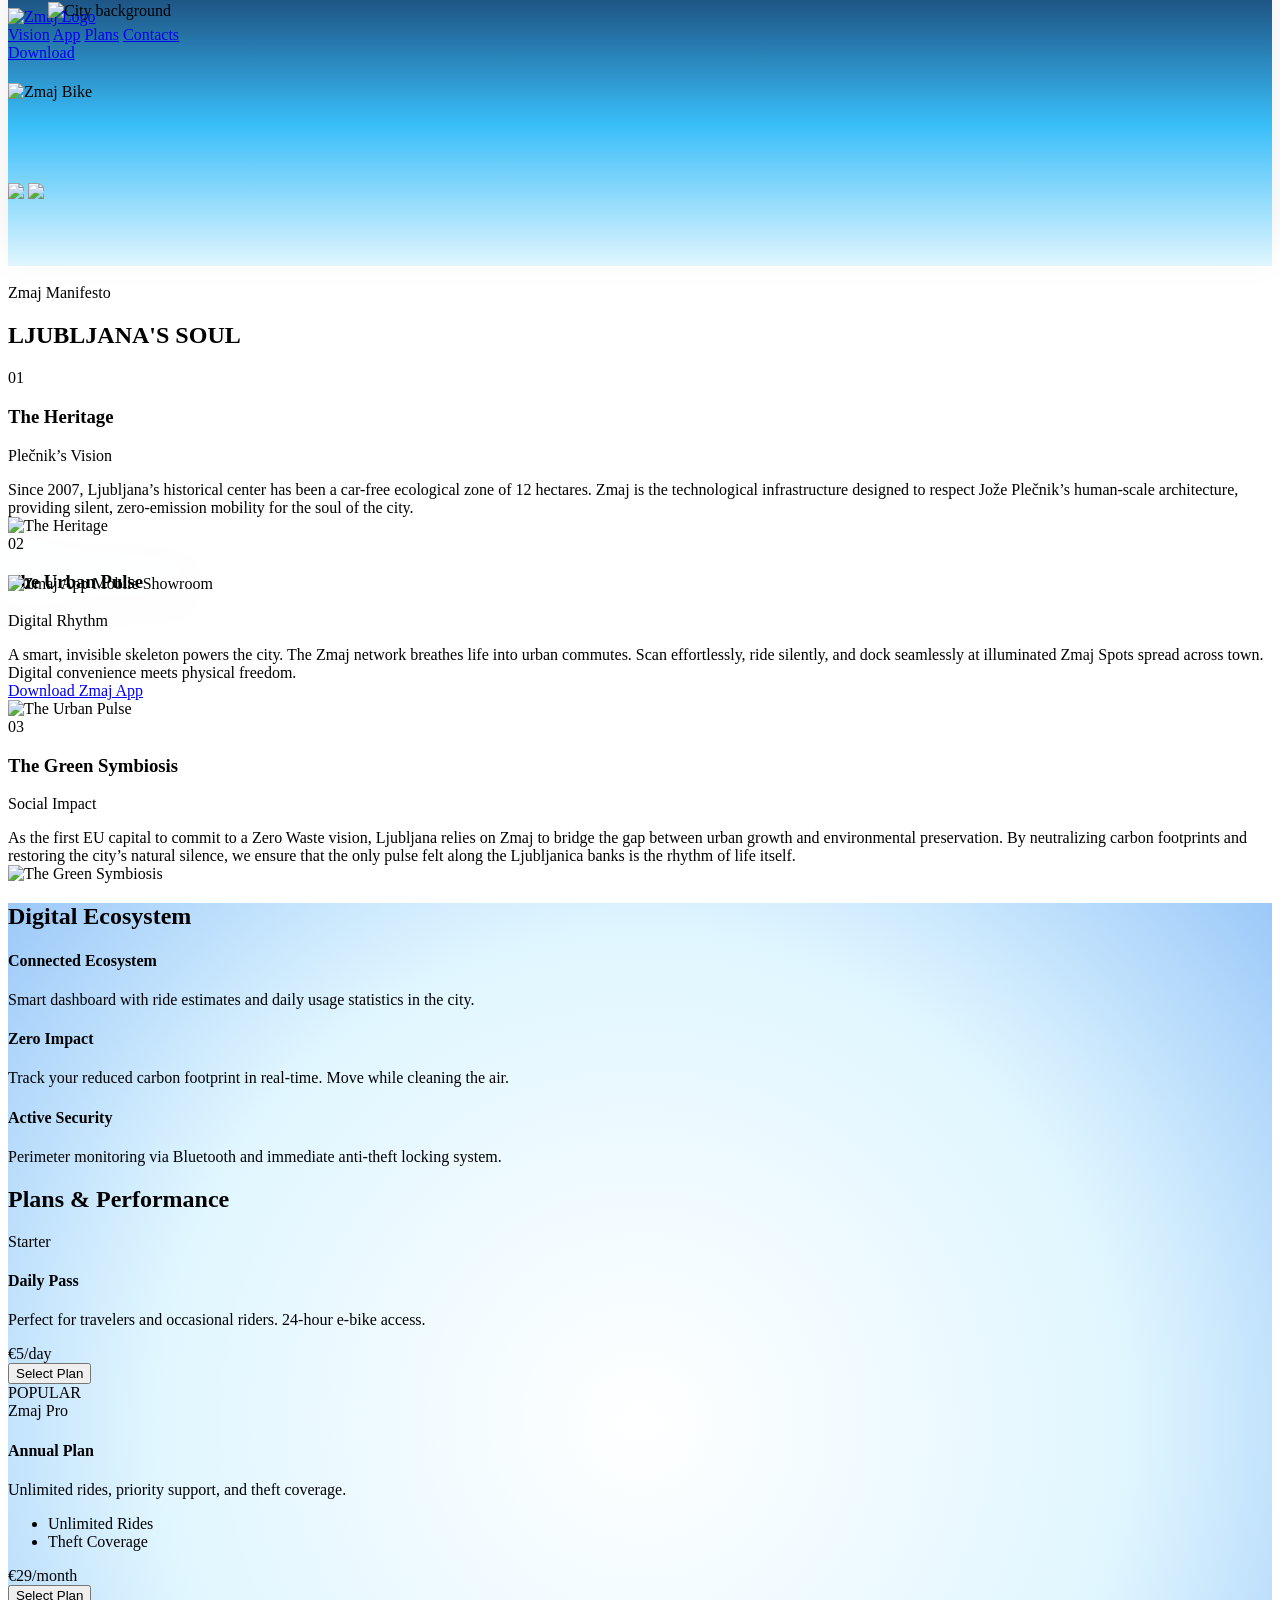
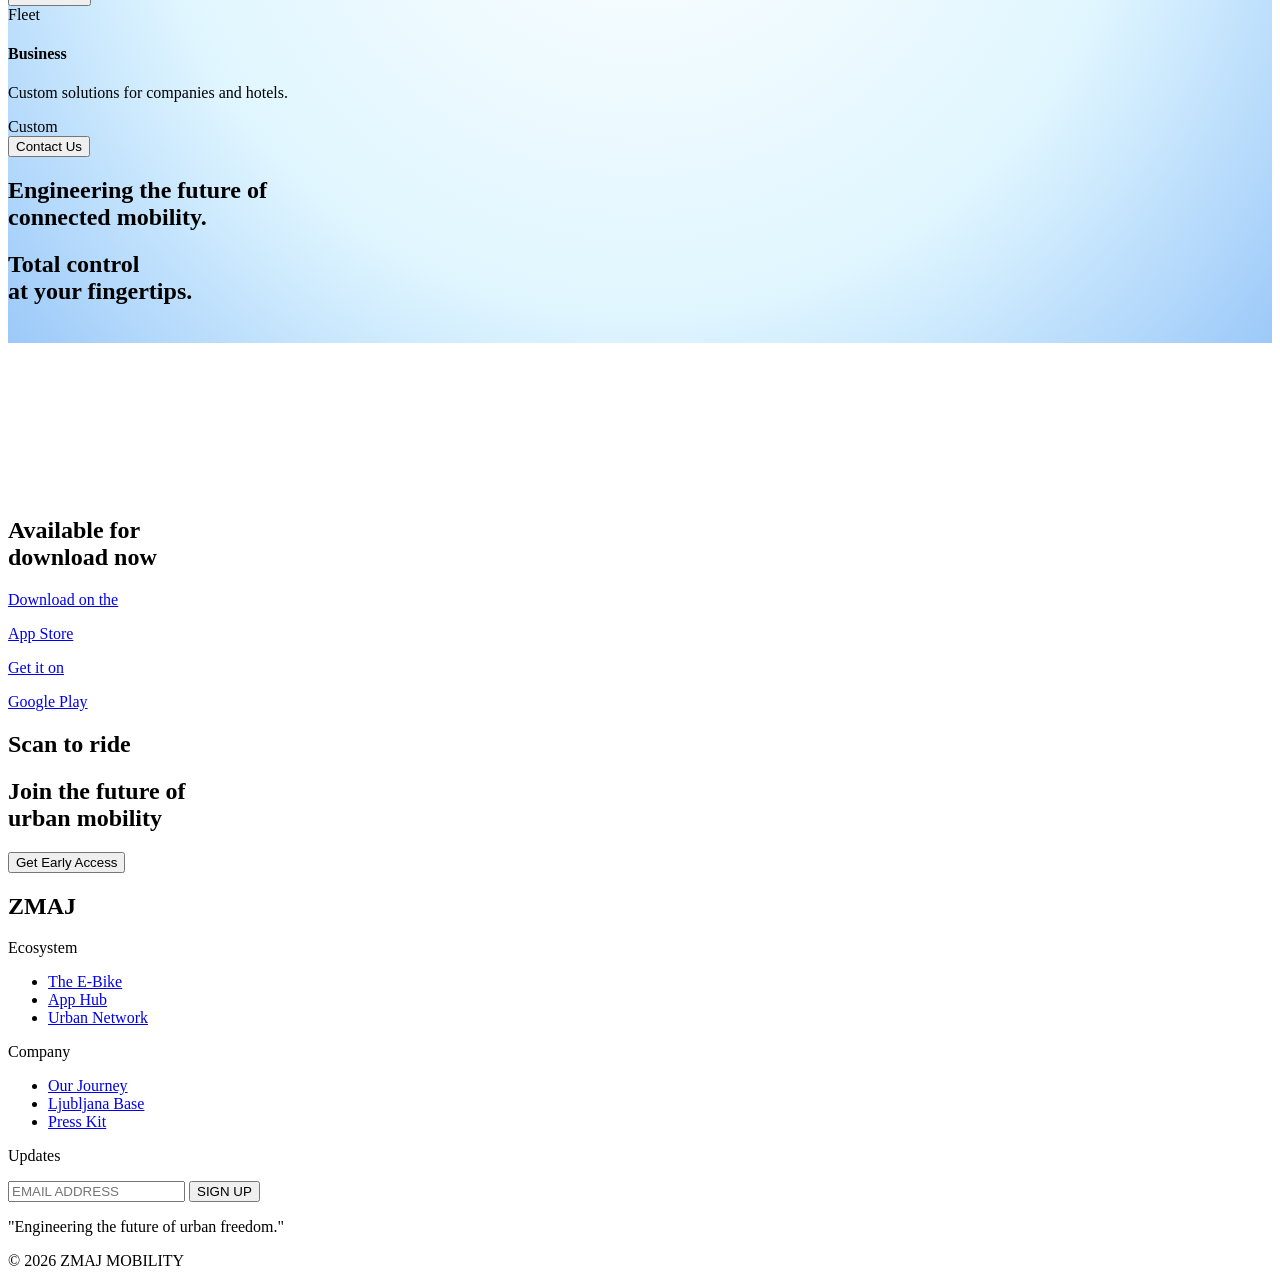
==== index.html @ 6c7d1e87 "feat: site fully optimized with web-ready video and webp assets" ====
<!DOCTYPE html>
<html lang="en">

<head>
    <meta charset="UTF-8">
    <meta name="viewport" content="width=device-width, initial-scale=1.0">
    <title>Zmaj | Engineering The Future of Mobility</title>
    <meta name="description"
        content="Zmaj is engineering the future of connected mobility in Ljubljana. Silent, zero-emission e-bikes designed for the human-scale city.">

    <!-- Open Graph / Social Media -->
    <meta property="og:title" content="Zmaj | Engineering The Future of Mobility">
    <meta property="og:description"
        content="Discover Zmaj's high-performance e-bike ecosystem. Smart mobility for sustainable cities.">
    <meta property="og:image" content="assets/img/logo-zmaj.webp">
    <meta property="og:type" content="website">

    <!-- Google Fonts Stack -->
    <link rel="preconnect" href="https://fonts.googleapis.com">
    <link rel="preconnect" href="https://fonts.gstatic.com" crossorigin>
    <link
        href="https://fonts.googleapis.com/css2?family=Inter:wght@300;400;500;600;700;800&family=Newsreader:ital,opsz,wght@0,6..72,200..800;1,6..72,200..800&family=Space+Mono:ital,wght@0,400;0,700;1,400;1,700&display=swap"
        rel="stylesheet">

    <!-- CSS Framework & Configuration -->
    <script src="https://cdn.tailwindcss.com"></script>
    <script src="js/tailwind-config.js"></script>

    <!-- Custom Styles -->
    <link rel="stylesheet" href="css/main.css">

</head>

<body class="bg-brand-offwhite">

    <!-- Navbar: Pill Glass -->
    <nav id="navbar"
        class="nav-beam fixed top-6 left-1/2 -translate-x-1/2 w-[95vw] lg:w-fit z-50 glass-panel rounded-full pl-6 pr-2 py-2 flex items-center justify-between transition-all duration-300">

        <a href="#home" class="flex items-center cursor-pointer mr-12 relative group nav-link-item" data-section="home"
            aria-label="Zmaj Homepage">
            <img src="assets/img/logo-zmaj.webp" alt="Zmaj Logo"
                class="h-8 w-auto object-contain scale-[1.9] group-hover:scale-[2.1] transition-transform duration-500 drop-shadow-sm origin-center">
        </a>

        <div class="hidden lg:flex items-center gap-10 mr-10" role="navigation" aria-label="Main Navigation">
            <a href="#vision"
                class="text-xs font-mono font-bold tracking-widest text-brand-charcoal transition-colors uppercase nav-link-item"
                data-section="vision" aria-label="Explore Zmaj's Vision">Vision</a>
            <a href="#app-trigger"
                class="text-xs font-mono font-bold tracking-widest text-brand-charcoal transition-colors uppercase nav-link-item"
                data-section="app-trigger" aria-label="Learn about the Zmaj App">App</a>
            <a href="#plans"
                class="text-xs font-mono font-bold tracking-widest text-brand-charcoal transition-colors uppercase nav-link-item"
                data-section="plans" aria-label="View our Plans and Performance">Plans</a>
            <a href="#contacts"
                class="text-xs font-mono font-bold tracking-widest text-brand-charcoal transition-colors uppercase nav-link-item"
                data-section="contacts" aria-label="Contact Zmaj Support">Contacts</a>
        </div>

        <a href="#download" aria-label="Download the Zmaj App"
            class="bg-[#365CD1] text-white text-[10px] font-mono uppercase rounded-full px-8 py-2.5 hover:bg-[#4B5EC2] transition-all group shadow-xl flex items-center gap-3 nav-link-item btn-beam relative overflow-hidden"
            data-section="download"
            onmousemove="this.style.setProperty('--mouse-x', (event.clientX - this.getBoundingClientRect().left) + 'px'); this.style.setProperty('--mouse-y', (event.clientY - this.getBoundingClientRect().top) + 'px');">
            <div class="conversion-flashlight-reveal"></div>
            <span class="relative z-10 flex items-center gap-2">
                Download
                <span class="iconify group-hover:translate-x-1 transition-transform"
                    data-icon="solar:cloud-download-bold-duotone"></span>
            </span>
        </a>
    </nav>

    <!-- START OF MAIN CONTENT -->
    <main id="main-content">

        <!-- SECTION 1: HERO - FULL SCREEN -->
        <header id="home" class="w-full relative z-30 mx-auto bg-brand-offwhite"
            style="border-radius: 40px 40px 0 0; margin-top: -80px; box-shadow: 0 -20px 50px rgba(0,0,0,0.08); scroll-margin-top: 100px;">

            <!-- Subtle Grid Background -->
            <div class="absolute inset-0 z-0 opacity-40 pointer-events-none"
                style="background-image: linear-gradient(to right, rgba(0,0,0,0.03) 1px, transparent 1px), linear-gradient(to bottom, rgba(0,0,0,0.03) 1px, transparent 1px);">
            </div>

            <div class="relative z-10 px-6 md:px-12 py-10 max-w-[1440px] mx-auto text-center"
                id="text-scroll-container">
                <!-- Narrative overlays initialized via logic -->
            </div>

            <section id="clouds-scroller-section" class="relative w-full h-[1200vh] overflow-visible mt-0"
                style="background: linear-gradient(180deg, #1A4674 0%, #38BDF8 50%, #E0F6FF 100%);">
                <!-- Container Sticky centraliza e fixa na tela em modo Edge-to-Edge (Full Screen Mapeado) -->
                <div class="sticky top-0 w-full h-screen overflow-hidden flex items-center justify-center">

                    <!-- Camadas de Nuvens TRASEIRAS (Menor velocidade parallax) -->
                    <img id="cloud-back-1" src="assets/templates/zipline/assets/background-clouds_31eb8f4f4c8f.webp"
                        class="absolute top-[5%] left-[-15vw] w-[60vw] min-w-[600px] opacity-80 z-10 pointer-events-none object-contain drop-shadow-lg">
                    <img id="cloud-back-2" src="assets/templates/zipline/assets/clouds-p1-back_7072917a354a.webp"
                        class="absolute top-[10%] right-[-15vw] w-[60vw] min-w-[600px] opacity-80 z-10 pointer-events-none object-contain drop-shadow-lg">

                    <!-- Fundo da Cidade (lj.png) que surge ao final como "chão" -->
                    <img id="city-ground" src="assets/img/lj-semfundo.webp" alt="City background"
                        class="absolute bottom-0 left-0 z-0 w-full h-auto origin-bottom pointer-events-none"
                        style="transform: translateY(100%);">

                    <!-- BEAT 1 TEXT (Atrás da Bike, Alinhado à Esquerda) -->
                    <div id="beat-1"
                        class="absolute left-0 z-[15] text-left px-8 md:px-16 w-full lg:w-1/2 flex flex-col justify-center items-start pointer-events-none"
                        style="transform: translateY(20vh); opacity: 0;">
                        <h3
                            class="text-5xl md:text-7xl lg:text-[5.5rem] font-sans font-bold tracking-tighter leading-none glass-title">
                            Engineering the future of <br /><span class="text-[#4B5EC2] mix-blend-color-burn">urban
                                mobility.</span>
                        </h3>
                    </div>

                    <!-- Objeto Central Fixado e sobrevoando -->
                    <div id="central-bike"
                        class="relative z-20 w-[45vw] lg:w-[25vw] max-w-[500px] flex justify-center origin-center opacity-1 scale-2 transition-none">
                        <img src="assets/img/bici-objeto.webp" alt="Zmaj Bike"
                            class="w-full h-auto drop-shadow-[0_45px_45px_rgba(0,0,0,0.5)]">
                    </div>

                    <!-- BEAT 2 TEXT (Na frente da Bike, Alinhado à Direita) -->
                    <div id="beat-2"
                        class="absolute right-0 z-[25] text-right px-8 md:px-16 w-full lg:w-1/2 flex flex-col justify-center items-end pointer-events-none"
                        style="transform: translateY(20vh); opacity: 0;">
                        <h3
                            class="text-5xl md:text-7xl lg:text-[5.5rem] font-sans font-bold tracking-tighter leading-[1.1] glass-title">
                            Designed in Ljubljana.<br /><span class="text-[#4B5EC2] mix-blend-color-burn">Built
                                for the
                                world.</span>
                        </h3>
                    </div>

                    <!-- Camadas de Nuvens FRONTAIS (Maior velocidade/scrub) -->
                    <img id="cloud-front-1" src="assets/templates/zipline/assets/foreground-clouds_30f0de30b804.webp"
                        class="absolute bottom-[-15%] left-[-20vw] w-[80vw] min-w-[800px] z-30 pointer-events-none object-contain drop-shadow-2xl">
                    <!-- Nuvem da direita Invertida via Tailwind (transform -scale-x-100) para abraçar simetricamente -->
                    <img id="cloud-front-2" src="assets/templates/zipline/assets/foreground-clouds_30f0de30b804.webp"
                        class="absolute bottom-[-10%] right-[-20vw] w-[80vw] min-w-[800px] z-30 pointer-events-none transform -scale-x-100 object-contain drop-shadow-2xl">

                    <!-- BEAT 3 TEXT (Sobre tudo, Centralizado no Pouso) -->
                    <div id="beat-3"
                        class="absolute z-[40] text-center px-4 w-full flex flex-col justify-center items-center pointer-events-none"
                        style="transform: translateY(20vh); opacity: 0;">
                        <h3
                            class="text-5xl md:text-7xl lg:text-[6rem] font-sans font-extrabold tracking-tighter max-w-5xl leading-tight glass-title">
                            Zero emissions.<br /><span
                                class="text-transparent bg-clip-text bg-gradient-to-r from-brand-aura to-white drop-shadow-lg">Pure
                                performance.</span>
                        </h3>
                    </div>
                </div>
            </section>
        </header>

        <!-- SEÇÃO 2: MANIFESTO STACK -->
        <section id="vision" class="stack-section relative z-30 pb-[80vh]">
            <div class="text-center mb-20 px-6 pt-10">
                <div class="text-xs uppercase tracking-widest mb-4 opacity-70 text-brand-aura font-mono">Zmaj Manifesto
                </div>
                <h2
                    class="text-5xl md:text-6xl lg:text-[5.5rem] font-sans font-extrabold tracking-tighter text-transparent bg-clip-text bg-gradient-to-r from-brand-aura to-white drop-shadow-lg">
                    LJUBLJANA'S
                    SOUL</h2>
            </div>

            <div class="stack-container">
                <!-- Card 1 -->
                <div class="card-item manifesto-card">
                    <div class="card-inner bg-brand-charcoal flashlight-card">
                        <div class="card-content bg-brand-charcoal">
                            <div>
                                <div
                                    class="text-6xl font-sans font-extrabold mb-2 text-brand-aura interactive-light-target interactive-light-number">
                                    01</div>
                                <h3 class="text-4xl font-sans font-bold text-white tracking-tight">The Heritage</h3>
                                <p
                                    class="text-sm mt-4 uppercase tracking-widest font-mono text-brand-zip interactive-light-target interactive-light-label">
                                    Plečnik’s Vision
                                </p>
                            </div>
                            <div class="text-[#DEDFE0] font-sans font-light text-lg xl:text-xl leading-relaxed">
                                Since 2007, Ljubljana’s historical center has been a car-free ecological zone of 12
                                hectares.
                                Zmaj is the technological infrastructure designed to respect Jože Plečnik’s human-scale
                                architecture, providing silent,
                                zero-emission mobility for the soul of the city.
                            </div>
                        </div>
                        <div class="card-img-wrap bg-brand-dark relative">
                            <img alt="The Heritage" class="card-img" src="assets/img/cesta-bike.webp" />
                            <div
                                class="absolute inset-0 bg-gradient-to-r from-brand-charcoal via-transparent to-transparent w-1/3">
                            </div>
                        </div>
                    </div>
                </div>

                <!-- Card 2 -->
                <div class="card-item manifesto-card">
                    <div class="card-inner bg-brand-charcoal flashlight-card">
                        <div class="card-content bg-brand-charcoal">
                            <div>
                                <div
                                    class="text-6xl font-sans font-extrabold mb-2 text-brand-aura interactive-light-target interactive-light-number">
                                    02</div>
                                <h3 class="text-4xl font-sans font-bold text-white tracking-tight">The Urban Pulse</h3>
                                <p
                                    class="text-sm mt-4 uppercase tracking-widest font-mono text-brand-zip interactive-light-target interactive-light-label">
                                    Digital Rhythm</p>
                            </div>
                            <div class="text-[#DEDFE0] font-sans font-light text-lg xl:text-xl leading-relaxed">
                                A smart, invisible skeleton powers the city. The Zmaj network breathes life into urban
                                commutes.
                                Scan effortlessly, ride silently, and dock seamlessly at illuminated Zmaj Spots spread
                                across town.
                                Digital convenience meets physical freedom.
                            </div>
                            <a href="#download"
                                class="w-fit btn-beam btn-beam-blue bg-white/5 backdrop-blur-md border border-white/10 text-white px-8 py-3 rounded-full font-mono text-sm transition-all hover:bg-white/10 hover:shadow-[0_0_20px_rgba(75,94,194,0.3)] flex items-center gap-2 group">
                                Download Zmaj App
                                <span class="iconify group-hover:translate-x-1 transition-transform"
                                    data-icon="solar:arrow-right-up-outline"></span>
                            </a>
                        </div>
                        <div class="card-img-wrap bg-brand-dark relative">
                            <img alt="The Urban Pulse" class="card-img" src="assets/img/app-bike.webp" />
                            <div
                                class="absolute inset-0 bg-gradient-to-r from-brand-charcoal via-transparent to-transparent w-1/3">
                            </div>
                        </div>
                    </div>
                </div>

                <!-- Card 3 -->
                <div class="card-item manifesto-card">
                    <div class="card-inner bg-brand-charcoal flashlight-card">
                        <div class="card-content bg-brand-charcoal">
                            <div>
                                <div
                                    class="text-6xl font-sans font-extrabold mb-2 text-brand-aura interactive-light-target interactive-light-number">
                                    03</div>
                                <h3 class="text-4xl font-sans font-bold text-white tracking-tight">The Green Symbiosis
                                </h3>
                                <p
                                    class="text-sm mt-4 uppercase tracking-widest font-mono text-brand-zip interactive-light-target interactive-light-label">
                                    Social
                                    Impact</p>
                            </div>
                            <div class="text-[#DEDFE0] font-sans font-light text-lg xl:text-xl leading-relaxed">
                                As the first EU capital to commit to a Zero Waste vision,
                                Ljubljana relies on Zmaj to bridge the gap between urban growth and environmental
                                preservation. By neutralizing carbon footprints and restoring the city’s natural
                                silence,
                                we ensure that the only pulse felt along the Ljubljanica banks is the rhythm of life
                                itself.
                            </div>
                        </div>
                        <div class="card-img-wrap bg-brand-dark relative">
                            <img alt="The Green Symbiosis" class="card-img" src="assets/img/motor-bike.webp" />
                            <div
                                class="absolute inset-0 bg-gradient-to-r from-brand-charcoal via-transparent to-transparent w-1/3">
                            </div>
                        </div>
                    </div>
                </div>
            </div>
        </section>

        <!-- SEÇÃO 3: APP HUB -->
        <section id="app-hub-section"
            class="relative w-full h-[1300vh] z-20 overflow-visible -mt-[120vh] pt-[12vh] opacity-0"
            style="background: radial-gradient(circle at center, #FFFFFF 0%, #E0F6FF 60%, #9cc9f9 100%);">

            <!-- Ponto de ancoragem preciso: Posicionado exatamente no início da entrada do primeiro texto narrativo -->
            <div id="app-trigger" class="absolute top-[70vh] left-0 w-full pointer-events-none"></div>
            <!-- Container Sticky -->
            <div class="sticky top-0 w-full h-screen overflow-hidden flex items-center justify-center">

                <!-- VANTAGENS (Esquerda -> Trilho) -->
                <div id="vantage-cards"
                    class="absolute left-0 w-max h-full flex flex-col justify-center px-6 md:pl-16 pr-[5vw] pointer-events-none z-10 opacity-0 -translate-x-[100vw]">

                    <!-- Título do Trilho Esquerdo (Vantagens) embutido no slider -->
                    <div id="vantage-title" class="w-full text-left z-10 opacity-0 pointer-events-none mb-10">
                        <h2
                            class="text-4xl md:text-6xl font-sans font-black tracking-tighter leading-[1.1] py-2 brand-gradient-title drop-shadow-sm">
                            Digital Ecosystem
                        </h2>
                    </div>

                    <div class="flex flex-row items-stretch gap-5 w-full">
                        <!-- Card 1 -->
                        <div
                            class="flashlight-hub-card btn-beam flex-shrink-0 w-[85vw] max-w-[310px] p-6 md:p-7 rounded-3xl shadow-[0_20px_60px_rgba(20,30,50,0.08)] pointer-events-auto flex flex-col border border-transparent hover:border-white/10 transition-all">
                            <div
                                class="w-10 h-10 rounded-full bg-brand-aura/10 text-brand-aura flex items-center justify-center mb-6">
                                <span class="iconify text-lg" data-icon="solar:widget-add-bold-duotone"></span>
                            </div>
                            <h4
                                class="font-sans font-black tracking-tighter leading-[1.1] py-1 text-2xl brand-gradient-title mb-4">
                                Connected Ecosystem</h4>
                            <p class="text-brand-muted font-sans text-sm leading-relaxed">Smart dashboard with ride
                                estimates and daily usage statistics in the city.</p>
                        </div>

                        <!-- Card 2 (Centered/Majorized to match Annual Plan) -->
                        <div
                            class="flashlight-hub-card btn-beam flex-shrink-0 w-[85vw] max-w-[330px] p-6 md:p-8 rounded-3xl shadow-[0_20px_60px_rgba(20,30,50,0.08)] pointer-events-auto flex flex-col border border-transparent hover:border-white/10 transition-all">
                            <div
                                class="w-10 h-10 rounded-full bg-brand-zip/10 text-brand-zip flex items-center justify-center mb-6">
                                <span class="iconify text-lg" data-icon="solar:leaf-bold-duotone"></span>
                            </div>
                            <h4
                                class="font-sans font-black tracking-tighter leading-[1.1] py-1 text-3xl brand-gradient-title mb-5">
                                Zero Impact</h4>
                            <p class="text-brand-muted font-sans text-sm leading-relaxed">Track your reduced carbon
                                footprint
                                in real-time. Move while cleaning the air.</p>
                        </div>

                        <!-- Card 3 -->
                        <div
                            class="flashlight-hub-card btn-beam flex-shrink-0 w-[85vw] max-w-[310px] p-6 md:p-7 rounded-3xl shadow-[0_20px_60px_rgba(20,30,50,0.08)] pointer-events-auto flex flex-col border border-transparent hover:border-white/10 transition-all">
                            <div
                                class="w-10 h-10 rounded-full bg-[#1c1b1b]/10 text-brand-charcoal flex items-center justify-center mb-6">
                                <span class="iconify text-lg" data-icon="solar:shield-check-bold-duotone"></span>
                            </div>
                            <h4
                                class="font-sans font-black tracking-tighter leading-[1.1] py-1 text-2xl brand-gradient-title mb-4">
                                Active Security</h4>
                            <p class="text-brand-muted font-sans text-sm leading-relaxed">Perimeter monitoring via
                                Bluetooth
                                and immediate anti-theft locking system.</p>
                        </div>
                    </div>
                </div>



                <!-- PRICING (Direita -> Trilho) -->
                <div id="plans-cards-rail"
                    class="absolute right-0 w-max h-full flex flex-col justify-center items-end px-6 md:pr-16 pl-[5vw] pointer-events-none z-10 opacity-0 translate-x-[100vw]">

                    <!-- Landing Anchor para os Planos (Posicionado para capturar o título Pricing & Performance) -->
                    <div id="plans" class="absolute top-[550vh] left-0 w-full pointer-events-none"></div>

                    <!-- Título do Trilho Direito (Planos) embutido no slider -->
                    <div id="pricing-title" class="w-full text-right z-10 opacity-0 pointer-events-none mb-10 pr-4">
                        <h2
                            class="text-4xl md:text-6xl font-sans font-black tracking-tighter leading-[1.1] py-2 brand-gradient-title drop-shadow-sm">
                            Plans & Performance
                        </h2>
                    </div>

                    <div class="flex flex-row items-stretch justify-end gap-5 w-full">
                        <!-- Card 1: Daily Pass -->
                        <div
                            class="flashlight-hub-card btn-beam flex-shrink-0 w-[85vw] max-w-[310px] p-6 md:p-7 rounded-3xl shadow-[0_20px_60px_rgba(20,30,50,0.08)] pointer-events-auto relative flex flex-col border border-transparent hover:border-white/10 transition-all">
                            <span
                                class="font-mono text-[10px] text-brand-muted font-bold uppercase tracking-widest mb-4 block">Starter</span>
                            <h4
                                class="font-sans font-black tracking-tighter leading-[1.1] py-1 text-2xl brand-gradient-title mb-4">
                                Daily Pass</h4>
                            <p class="text-brand-muted font-sans text-sm mb-6">Perfect for travelers and occasional
                                riders.
                                24-hour e-bike access.</p>

                            <div class="mt-auto">
                                <div class="font-mono font-bold text-brand-charcoal text-3xl mb-6">€5<span
                                        class="text-xs font-sans text-brand-muted font-normal">/day</span></div>
                                <button
                                    class="w-fit self-start bg-gradient-to-r from-[#4B5EC2]/20 to-[#38BDF8]/20 backdrop-blur-md text-[#4B5EC2] px-5 py-2 rounded-full group transition-all hover:scale-105 hover:from-[#4B5EC2] hover:to-[#38BDF8] hover:text-white border border-[#4B5EC2]/30 font-sans font-bold text-[9px] tracking-widest uppercase">
                                    <span class="relative z-10">Select Plan</span>
                                </button>
                            </div>
                        </div>

                        <!-- Card 2: Annual Subscription (Zmaj Pro) -->
                        <div id="card-zmaj-pro"
                            class="flashlight-hub-card btn-beam flex-shrink-0 w-[85vw] max-w-[330px] p-6 md:p-8 rounded-3xl shadow-[0_20px_60px_rgba(20,30,50,0.08)] pointer-events-auto relative flex flex-col border border-transparent hover:border-white/10 transition-all">
                            <div
                                class="absolute top-4 right-4 px-2 py-0.5 bg-[#4B5EC2]/10 text-[#4B5EC2] text-[9px] font-mono uppercase font-bold rounded-full">
                                POPULAR</div>
                            <span
                                class="font-mono text-[10px] text-brand-muted font-bold uppercase tracking-widest mb-4 block">Zmaj
                                Pro</span>
                            <h4
                                class="font-sans font-black tracking-tighter leading-[1.1] py-1 text-3xl brand-gradient-title mb-4">
                                Annual Plan</h4>
                            <p class="text-brand-muted font-sans text-sm mb-5">Unlimited rides, priority support, and
                                theft
                                coverage.</p>

                            <ul class="mb-6 space-y-2">
                                <li class="flex items-center gap-2 text-brand-muted text-[11px] font-sans">
                                    <span class="iconify text-[#4B5EC2]" data-icon="solar:check-circle-bold"></span>
                                    Unlimited Rides
                                </li>
                                <li class="flex items-center gap-2 text-brand-muted text-[11px] font-sans">
                                    <span class="iconify text-[#4B5EC2]" data-icon="solar:check-circle-bold"></span>
                                    Theft Coverage
                                </li>
                            </ul>

                            <div class="mt-auto">
                                <div class="font-mono font-bold text-brand-charcoal text-4xl mb-6">€29<span
                                        class="text-xs font-sans text-brand-muted font-normal">/month</span></div>
                                <button
                                    class="w-fit self-start bg-gradient-to-r from-[#4B5EC2]/20 to-[#38BDF8]/20 backdrop-blur-md text-[#4B5EC2] px-5 py-2.5 rounded-full group transition-all hover:scale-105 hover:from-[#4B5EC2] hover:to-[#38BDF8] hover:text-white border border-[#4B5EC2]/30 font-sans font-bold text-[9px] tracking-widest uppercase">
                                    <span class="relative z-10">Select Plan</span>
                                </button>
                            </div>
                        </div>

                        <!-- Card 3: Business Fleet -->
                        <div
                            class="flashlight-hub-card btn-beam flex-shrink-0 w-[85vw] max-w-[310px] p-6 md:p-7 rounded-3xl shadow-[0_20px_60px_rgba(20,30,50,0.08)] pointer-events-auto relative flex flex-col border border-transparent hover:border-white/10 transition-all">
                            <span
                                class="font-mono text-[10px] text-brand-muted font-bold uppercase tracking-widest mb-4 block">Fleet</span>
                            <h4
                                class="font-sans font-black tracking-tighter leading-[1.1] py-1 text-2xl brand-gradient-title mb-4">
                                Business</h4>
                            <p class="text-brand-muted font-sans text-sm mb-6">Custom solutions for companies and
                                hotels.
                            </p>

                            <div class="mt-auto">
                                <div class="font-mono font-bold text-brand-charcoal text-3xl mb-6">Custom</div>
                                <button
                                    class="w-fit self-start bg-gradient-to-r from-[#4B5EC2]/20 to-[#38BDF8]/20 backdrop-blur-md text-[#4B5EC2] px-5 py-2 rounded-full group transition-all hover:scale-105 hover:from-[#4B5EC2] hover:to-[#38BDF8] hover:text-white border border-[#4B5EC2]/30 font-sans font-bold text-[9px] tracking-widest uppercase">
                                    <span class="relative z-10">Contact Us</span>
                                </button>
                            </div>
                        </div>
                    </div>
                </div>



                <!-- Textos de Apresentação Fixos no Topo (Overlays Descida) -->
                <style>
                    @keyframes floatIntro {

                        0%,
                        100% {
                            transform: translateY(0);
                        }

                        50% {
                            transform: translateY(-15px);
                        }
                    }

                    .floating-text {
                        animation: floatIntro 4s ease-in-out infinite;
                    }
                </style>
                <div id="hub-text-overlay" class="absolute inset-0 pointer-events-none z-[60]">
                    <!-- Text 1 (Left Wing) -->
                    <div id="intro-text-1"
                        class="absolute left-8 lg:left-[10%] top-1/2 -translate-y-1/2 opacity-0 text-left">
                        <div class="floating-text">
                            <h2
                                class="text-5xl md:text-7xl lg:text-[5.5rem] font-sans font-black tracking-tighter drop-shadow-2xl max-w-2xl leading-none glass-title">
                                Engineering the future of <br /><span class='text-[#4B5EC2]'>connected mobility.</span>
                            </h2>
                        </div>
                    </div>
                    <!-- Text 2 (Right Wing) -->
                    <div id="intro-text-2"
                        class="absolute right-8 lg:right-[10%] top-1/2 -translate-y-1/2 opacity-0 text-right">
                        <div class="floating-text">
                            <h2
                                class="text-5xl md:text-7xl lg:text-[5.5rem] font-sans font-black tracking-tighter drop-shadow-2xl max-w-2xl leading-none glass-title">
                                Total control <br /><span class='text-[#4B5EC2]'>at your fingertips.</span>
                            </h2>
                        </div>
                    </div>
                </div>

                <!-- Celular Centralizado Mapeado -->
                <div id="hub-phone-container"
                    class="absolute inset-0 flex items-center justify-center pointer-events-none z-50 perspective-[2000px]">
                    <div id="hub-phone" class="relative w-[85vw] md:w-[65vw] max-w-[900px]"
                        style="transform: translateY(-150vh);">

                        <!-- Camada de Aura Magnética (Multi Drop-shadow mapeia automaticamente o alpha do PNG gerando o Glow Duo-tone traseiro) -->
                        <div id="magnet-glow"
                            style="filter: drop-shadow(0 -10px 30px rgba(56,189,248,0.08)) drop-shadow(0 10px 30px rgba(54,92,209,0.08));"
                            class="relative z-10 w-full transition-all duration-300">

                            <!-- Imagem Original Realista Restaurada (Sem filtros) -->
                            <img src="assets/img/map-city.webp" alt="Zmaj App Mobile Showroom"
                                class="w-full h-auto object-contain origin-center transform scale-100">
                        </div>
                    </div>
                </div>

            </div>
        </section>

        <!-- SEÇÃO 4: DOWNLOAD / CONVERSION (Cinematic Video + Interactive Carousel) -->
        <section id="download"
            class="relative w-full min-h-[110vh] overflow-hidden bg-black flex items-center justify-center z-30">
            <!-- 1. Máscara de Transição (The Gradient Feather) -->
            <div class="absolute top-0 left-0 w-full h-[20vh] z-20 pointer-events-none"
                style="background: linear-gradient(to bottom, #9cc9f9 0%, rgba(156, 201, 249, 0.8) 30%, transparent 100%);">
            </div>

            <!-- Cinematic Background Video -->
            <video id="download-video" autoplay loop muted playsinline poster=""
                class="absolute inset-0 w-full h-full object-cover z-0">
                <source src="assets/video/bike-city-web.mp4" type="video/mp4">
            </video>
            <!-- Overlay for readability -->
            <div id="video-overlay" class="absolute inset-0 bg-black/60 z-10"></div>

            <!-- Layout Container (Transparency focused) -->
            <div id="download-carousel-container"
                class="relative z-30 w-full max-w-6xl px-6 flex flex-col items-center justify-center text-center overflow-hidden">

                <div id="carousel-messages-wrapper"
                    class="w-full relative min-h-[450px] flex items-center justify-center">
                    <!-- Slide 1: App Stores -->
                    <div
                        class="carousel-slide-content absolute inset-0 flex flex-col items-center justify-center opacity-0 pointer-events-none z-10">
                        <h2
                            class="text-5xl md:text-8xl font-sans font-black tracking-tighter mb-32 leading-[1.1] py-4 brand-gradient-title drop-shadow-[0_4px_30px_rgba(0,0,0,0.5)]">
                            Available for <br />download now</h2>
                        <div
                            class="flex flex-col md:flex-row items-center gap-12 drop-shadow-[0_4px_30px_rgba(0,0,0,0.5)]">
                            <a href="#"
                                class="conversion-beam group transition-transform hover:scale-105 flex items-center gap-5 bg-white/10 text-white hover:bg-white hover:text-black px-8 py-4 rounded-3xl backdrop-blur-xl border border-white/10 shadow-2xl btn-beam"
                                onmousemove="this.style.setProperty('--mouse-x', (event.clientX - this.getBoundingClientRect().left) + 'px'); this.style.setProperty('--mouse-y', (event.clientY - this.getBoundingClientRect().top) + 'px');">
                                <div class="conversion-flashlight-reveal"></div>
                                <span class="iconify text-2xl relative z-10" data-icon="logos:apple-app-store"></span>
                                <div class="text-left font-sans relative z-10">
                                    <p class="text-[12px] uppercase tracking-widest opacity-70">Download on the</p>
                                    <p class="text-xl font-black">App Store</p>
                                </div>
                            </a>
                            <a href="#"
                                class="conversion-beam group transition-transform hover:scale-105 flex items-center gap-5 bg-white/10 text-white hover:bg-white hover:text-black px-8 py-4 rounded-3xl backdrop-blur-xl border border-white/10 shadow-2xl btn-beam"
                                onmousemove="this.style.setProperty('--mouse-x', (event.clientX - this.getBoundingClientRect().left) + 'px'); this.style.setProperty('--mouse-y', (event.clientY - this.getBoundingClientRect().top) + 'px');">
                                <div class="conversion-flashlight-reveal"></div>
                                <span class="iconify text-2xl relative z-10" data-icon="logos:google-play-icon"></span>
                                <div class="text-left font-sans relative z-10">
                                    <p class="text-[12px] uppercase tracking-widest opacity-70">Get it on</p>
                                    <p class="text-xl font-black">Google Play</p>
                                </div>
                            </a>
                        </div>
                    </div>

                    <!-- Slide 2: QR Code -->
                    <div
                        class="carousel-slide-content absolute inset-0 flex flex-col items-center justify-center opacity-0 pointer-events-none z-10">
                        <h2
                            class="text-5xl md:text-8xl font-sans font-black tracking-tighter mb-32 leading-none brand-gradient-title drop-shadow-[0_4px_30px_rgba(0,0,0,0.5)]">
                            Scan to ride</h2>
                        <div class="conversion-beam p-6 bg-white/10 text-white hover:bg-white hover:text-black backdrop-blur-xl rounded-3xl shadow-[0_20px_60px_rgba(0,0,0,0.5)] relative group transition-all btn-beam"
                            onmousemove="this.style.setProperty('--mouse-x', (event.clientX - this.getBoundingClientRect().left) + 'px'); this.style.setProperty('--mouse-y', (event.clientY - this.getBoundingClientRect().top) + 'px');">
                            <div class="conversion-flashlight-reveal"></div>
                            <!-- QR Code Aura -->
                            <div
                                class="absolute inset-0 bg-brand-aura/40 blur-3xl rounded-full scale-90 group-hover:scale-125 transition-transform">
                            </div>
                            <span class="iconify text-[70px] text-inherit relative z-10"
                                data-icon="solar:qr-code-bold-duotone"></span>
                        </div>
                    </div>

                    <!-- Slide 3: Early Access -->
                    <div
                        class="carousel-slide-content absolute inset-0 flex flex-col items-center justify-center opacity-0 pointer-events-none z-10">
                        <h2
                            class="text-5xl md:text-8xl font-sans font-black tracking-tighter mb-32 leading-none brand-gradient-title drop-shadow-[0_4px_30px_rgba(0,0,0,0.5)]">
                            Join the future of <br />urban mobility</h2>
                        <div class="drop-shadow-[0_4px_30px_rgba(0,0,0,0.5)]">
                            <button
                                class="conversion-beam bg-brand-aura/20 text-white hover:bg-brand-aura hover:text-white backdrop-blur-xl text-xl font-sans font-black rounded-full px-12 py-5 transition-all shadow-2xl group flex items-center gap-5 btn-beam"
                                onmousemove="this.style.setProperty('--mouse-x', (event.clientX - this.getBoundingClientRect().left) + 'px'); this.style.setProperty('--mouse-y', (event.clientY - this.getBoundingClientRect().top) + 'px');">
                                <div class="conversion-flashlight-reveal"></div>
                                <span class="relative z-10 flex items-center gap-5">
                                    Get Early Access
                                    <span class="iconify group-hover:translate-x-2 transition-transform"
                                        data-icon="solar:arrow-right-bold-duotone"></span>
                                </span>
                            </button>
                        </div>
                    </div>
                </div>

                <!-- Carousel Indicators -->
                <div class="flex gap-4 mt-10 drop-shadow-2xl relative z-30">
                    <div
                        class="carousel-dot w-10 h-1 rounded-full bg-white shadow-[0_0_15px_rgba(56,189,248,0.8)] transition-all duration-300 cursor-pointer hover:scale-x-110">
                    </div>
                    <div
                        class="carousel-dot w-6 h-1 rounded-full bg-white/20 transition-all duration-300 cursor-pointer hover:scale-x-110 opacity-60">
                    </div>
                    <div
                        class="carousel-dot w-6 h-1 rounded-full bg-white/20 transition-all duration-300 cursor-pointer hover:scale-x-110 opacity-60">
                    </div>
                </div>
            </div>
        </section>

        <!-- MODERN ELITE FOOTER -->
        <footer id="contacts" class="relative w-full pt-20 pb-10 overflow-hidden bg-black"
            style="scroll-margin-top: 100px;">
            <div class="footer-noise"></div>
            <div class="footer-glow"></div>

            <!-- ZMAJ Background Underlay -->
            <h2 id="footer-logo-massive" class="font-sans">ZMAJ</h2>

            <div class="relative z-10 max-w-7xl mx-auto px-6">
                <div class="grid grid-cols-1 lg:grid-cols-12 gap-12 mb-16 items-start">

                    <!-- Ecosystem Menu -->
                    <div class="lg:col-span-3">
                        <p
                            class="font-mono text-[9px] text-brand-aura uppercase tracking-[0.4em] mb-6 font-bold opacity-70">
                            Ecosystem</p>
                        <ul class="space-y-3">
                            <li><a href="#"
                                    class="text-white/50 font-sans text-sm hover:text-white transition-colors footer-link-glow">The
                                    E-Bike</a></li>
                            <li><a href="#"
                                    class="text-white/50 font-sans text-sm hover:text-white transition-colors footer-link-glow">App
                                    Hub</a></li>
                            <li><a href="#"
                                    class="text-white/50 font-sans text-sm hover:text-white transition-colors footer-link-glow">Urban
                                    Network</a></li>
                        </ul>
                    </div>

                    <!-- Company Menu -->
                    <div class="lg:col-span-3">
                        <p
                            class="font-mono text-[9px] text-brand-aura uppercase tracking-[0.4em] mb-6 font-bold opacity-70">
                            Company</p>
                        <ul class="space-y-3">
                            <li><a href="#"
                                    class="text-white/50 font-sans text-sm hover:text-white transition-colors footer-link-glow">Our
                                    Journey</a></li>
                            <li><a href="#"
                                    class="text-white/50 font-sans text-sm hover:text-white transition-colors footer-link-glow">Ljubljana
                                    Base</a></li>
                            <li><a href="#"
                                    class="text-white/50 font-sans text-sm hover:text-white transition-colors footer-link-glow">Press
                                    Kit</a></li>
                        </ul>
                    </div>

                    <!-- Newsletter / Minimalist -->
                    <div class="lg:col-span-6 bg-white/5 backdrop-blur-md border border-white/5 p-8 rounded-2xl">
                        <p
                            class="font-mono text-[9px] text-brand-aura uppercase tracking-[0.4em] mb-4 font-bold opacity-70">
                            Updates</p>
                        <div class="newsletter-flashlight-wrapper p-1 flex items-center mb-6">
                            <div class="newsletter-flashlight-reveal"></div>
                            <input type="email" placeholder="EMAIL ADDRESS"
                                aria-label="Enter your email for Zmaj updates"
                                class="flex-1 bg-transparent border-none px-4 py-3 text-white font-mono text-xs focus:outline-none placeholder:text-white/20 relative z-10" />
                            <button aria-label="Sign up for our newsletter"
                                class="bg-brand-aura text-black font-bold px-6 py-3 rounded-xl text-xs hover:bg-white transition-colors relative z-10">
                                SIGN UP
                            </button>
                        </div>
                        <p class="text-white/30 font-serif italic text-sm">
                            "Engineering the future of urban freedom."
                        </p>
                    </div>
                </div>

                <!-- Bottom Line -->
                <div class="pt-10 border-t border-white/5 flex flex-col md:flex-row justify-between items-center gap-6">
                    <div class="flex gap-6">
                        <a href="#" class="text-white/30 hover:text-brand-aura transition-all"
                            aria-label="Follow Zmaj on Instagram">
                            <span class="iconify text-lg" data-icon="solar:instagram-bold-duotone"></span>
                        </a>
                        <a href="#" class="text-white/30 hover:text-brand-aura transition-all"
                            aria-label="Send us an Email">
                            <span class="iconify text-lg" data-icon="solar:letter-bold-duotone"></span>
                        </a>
                        <a href="#" class="text-white/30 hover:text-brand-aura transition-all"
                            aria-label="Find our Location">
                            <span class="iconify text-lg" data-icon="solar:map-point-bold-duotone"></span>
                        </a>
                    </div>

                    <div class="text-white/10 font-mono text-[9px] tracking-[0.3em] uppercase">
                        © 2026 ZMAJ MOBILITY
                    </div>
                </div>
            </div>
        </footer>

    </main>

    <!-- CORE LIBRARIES -->
    <script src="https://code.iconify.design/3/3.1.0/iconify.min.js"></script>
    <script src="https://cdnjs.cloudflare.com/ajax/libs/gsap/3.12.2/gsap.min.js"></script>
    <script src="https://cdnjs.cloudflare.com/ajax/libs/gsap/3.12.2/ScrollTrigger.min.js"></script>
    <script src="https://cdnjs.cloudflare.com/ajax/libs/gsap/3.12.2/ScrollToPlugin.min.js"></script>
    <script src="https://unpkg.com/@studio-freight/lenis@1.0.34/dist/lenis.min.js"></script>

    <!-- GSAP LOGIC -->
    <!-- Custom Scripts -->
    <script src="js/main.js"></script>

</body>

</html>
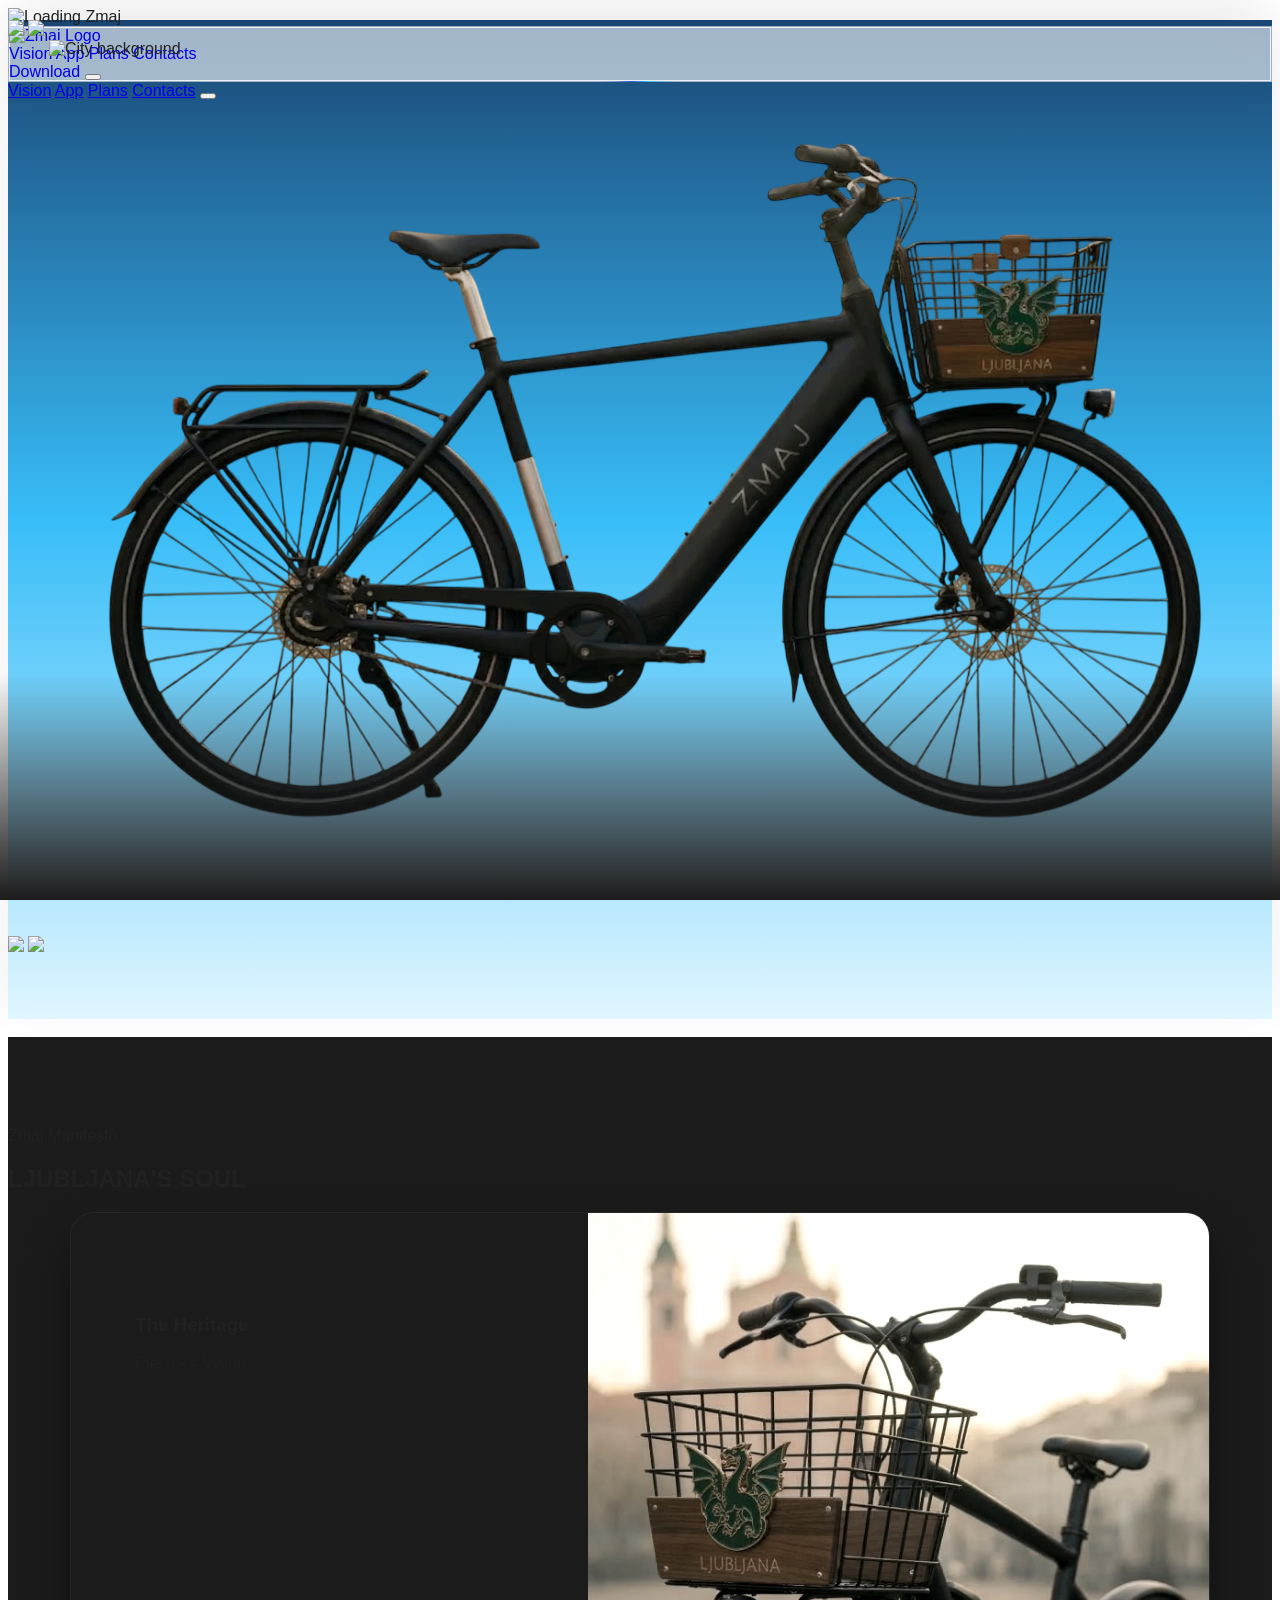
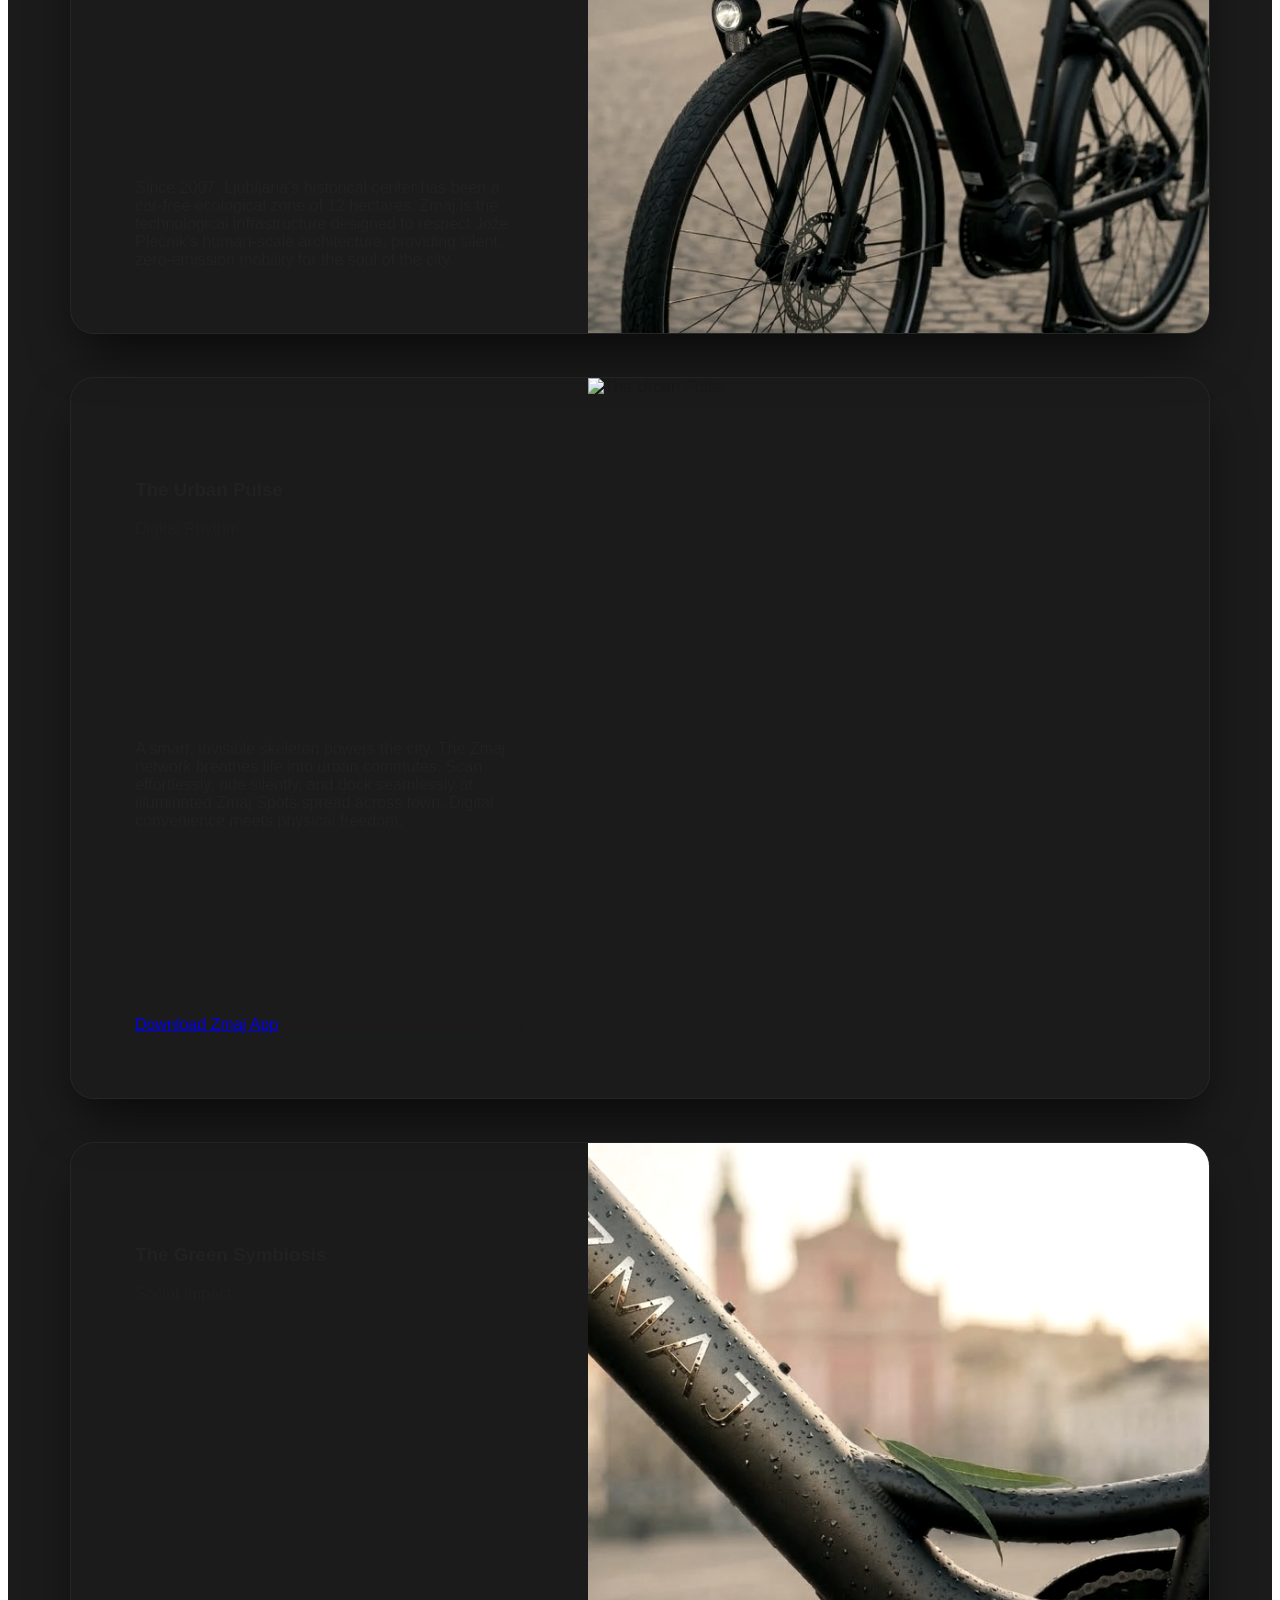
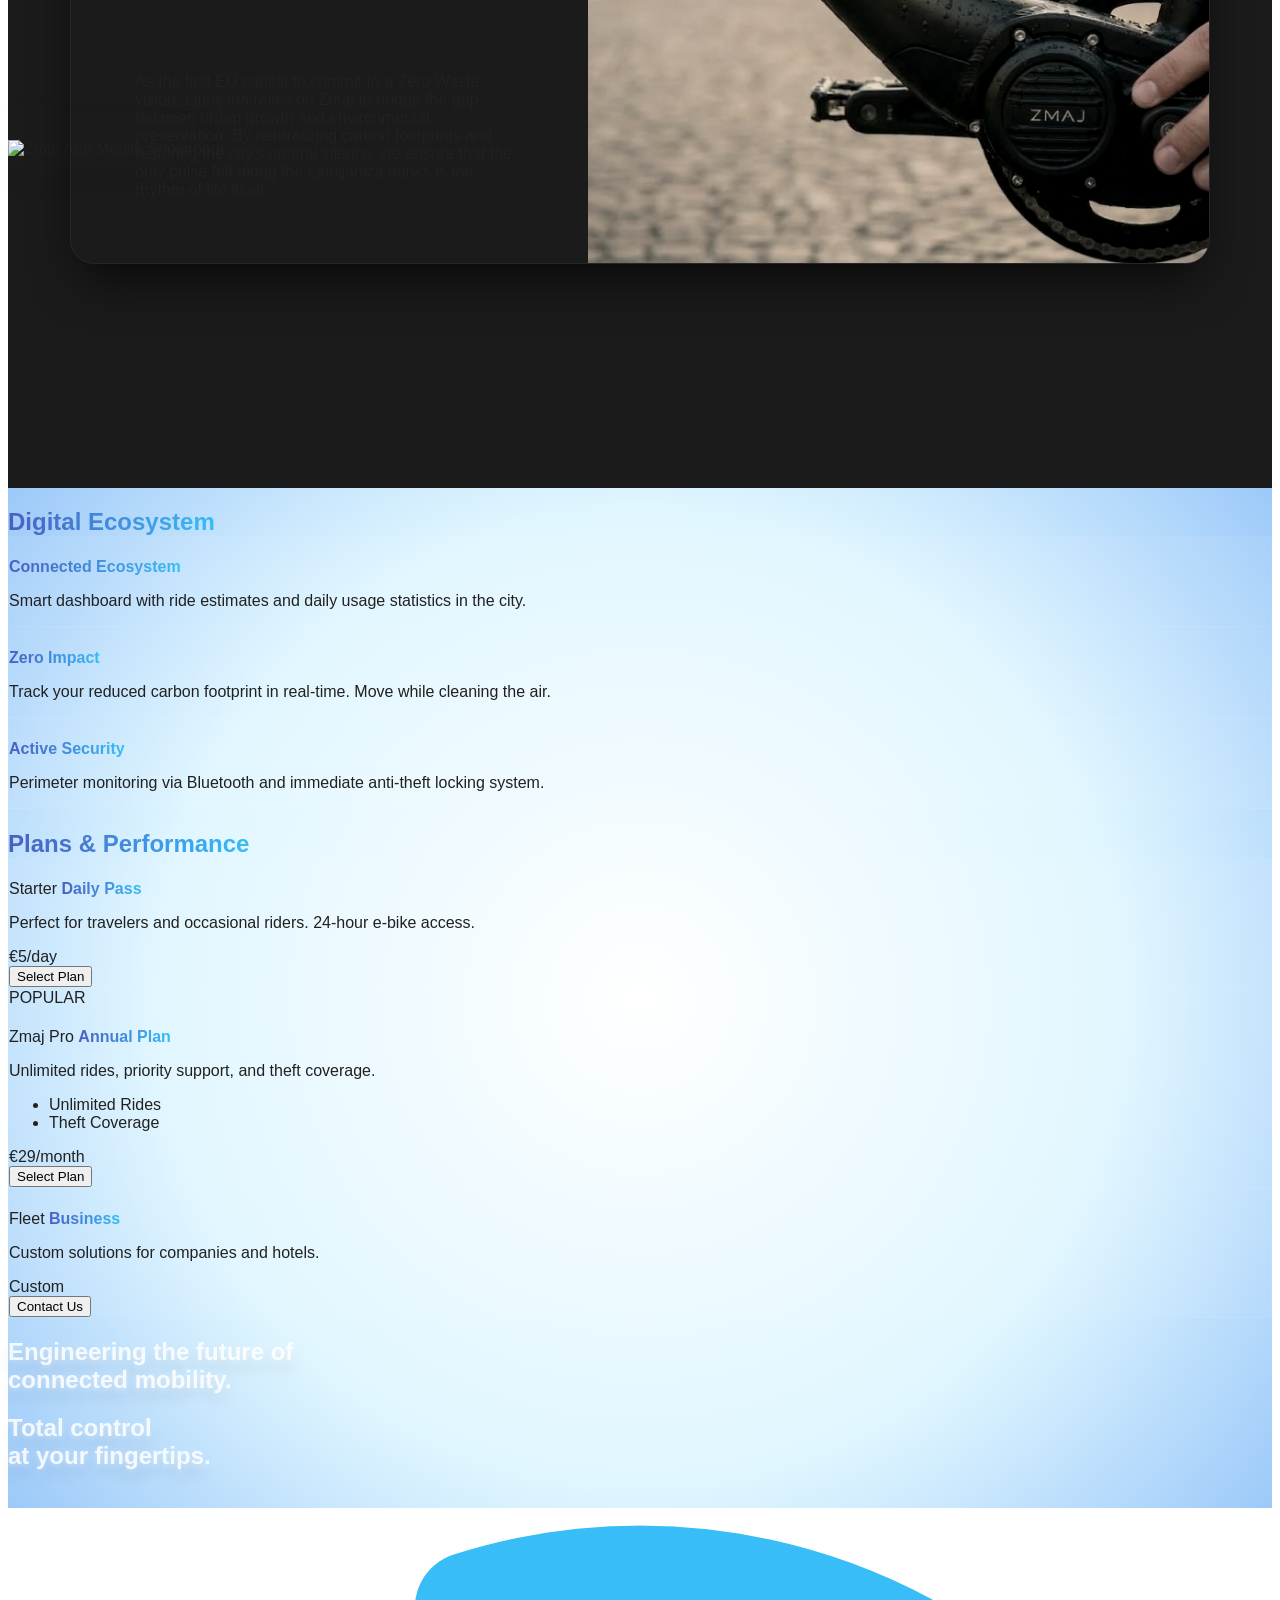
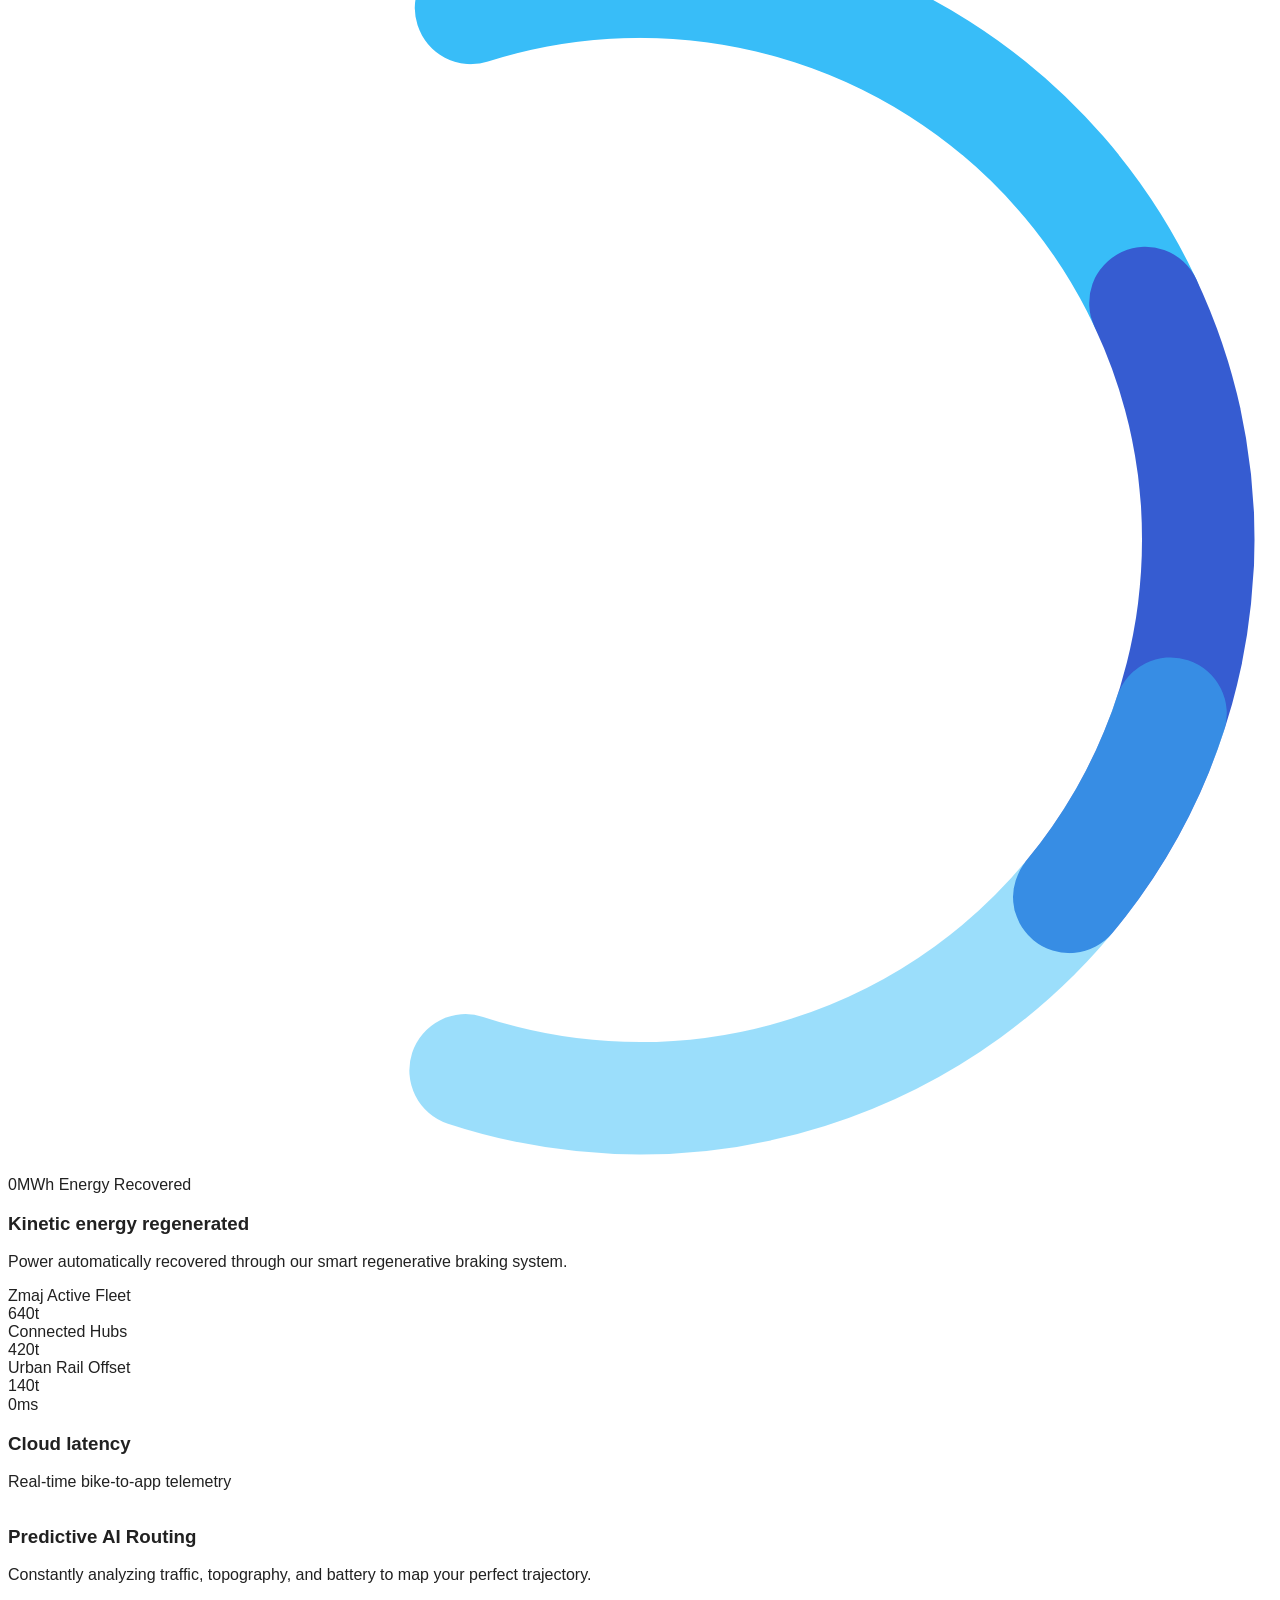
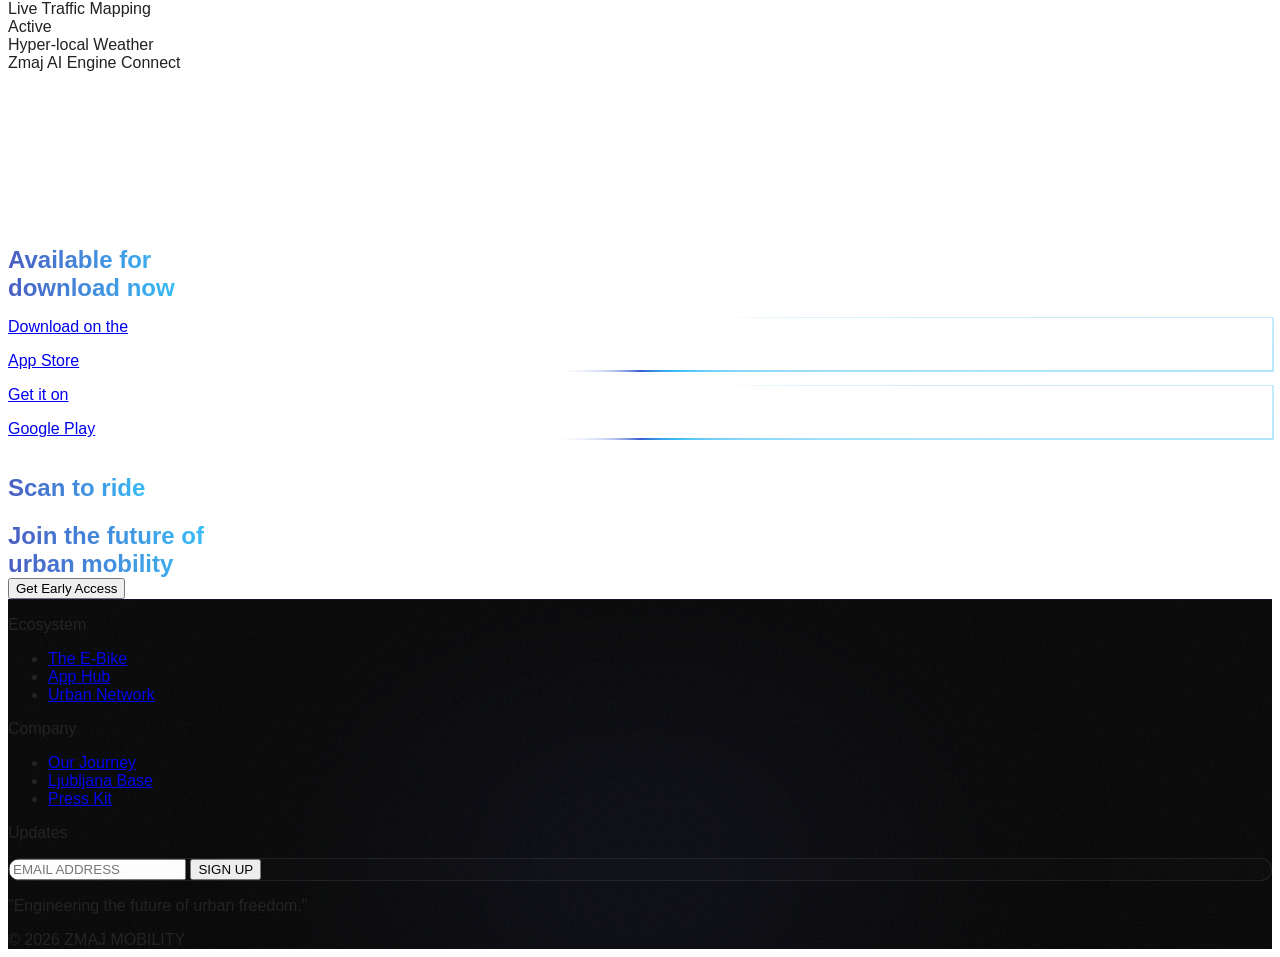
==== commit e172fad7: "Site com atualizações de resposividade melhoradas" ====
--- a/index.html
+++ b/index.html
@@ -33,17 +33,22 @@
 
 <body class="bg-brand-offwhite">
 
+    <div id="loader" class="fixed inset-0 z-[100] bg-brand-offwhite flex items-center justify-center transition-all">
+        <img src="assets/img/logo-zmaj.webp" alt="Loading Zmaj" class="w-24 md:w-32 h-auto opacity-50 animate-pulse">
+    </div>
+
     <!-- Navbar: Pill Glass -->
     <nav id="navbar"
-        class="nav-beam fixed top-6 left-1/2 -translate-x-1/2 w-[95vw] lg:w-fit z-50 glass-panel rounded-full pl-6 pr-2 py-2 flex items-center justify-between transition-all duration-300">
-
-        <a href="#home" class="flex items-center cursor-pointer mr-12 relative group nav-link-item" data-section="home"
-            aria-label="Zmaj Homepage">
+        class="nav-beam fixed top-6 left-1/2 -translate-x-1/2 w-fit z-50 glass-panel rounded-full pl-6 pr-3 py-2 flex items-center gap-6 md:gap-10 lg:gap-12 transition-all duration-300">
+
+        <a href="#home" class="flex items-center cursor-pointer flex-shrink-0 relative group nav-link-item"
+            data-section="home" aria-label="Zmaj Homepage">
             <img src="assets/img/logo-zmaj.webp" alt="Zmaj Logo"
                 class="h-8 w-auto object-contain scale-[1.9] group-hover:scale-[2.1] transition-transform duration-500 drop-shadow-sm origin-center">
         </a>
 
-        <div class="hidden lg:flex items-center gap-10 mr-10" role="navigation" aria-label="Main Navigation">
+        <!-- Desktop Links -->
+        <div class="hidden lg:flex items-center gap-6 xl:gap-10" role="navigation" aria-label="Main Navigation">
             <a href="#vision"
                 class="text-xs font-mono font-bold tracking-widest text-brand-charcoal transition-colors uppercase nav-link-item"
                 data-section="vision" aria-label="Explore Zmaj's Vision">Vision</a>
@@ -58,18 +63,47 @@
                 data-section="contacts" aria-label="Contact Zmaj Support">Contacts</a>
         </div>
 
-        <a href="#download" aria-label="Download the Zmaj App"
-            class="bg-[#365CD1] text-white text-[10px] font-mono uppercase rounded-full px-8 py-2.5 hover:bg-[#4B5EC2] transition-all group shadow-xl flex items-center gap-3 nav-link-item btn-beam relative overflow-hidden"
-            data-section="download"
-            onmousemove="this.style.setProperty('--mouse-x', (event.clientX - this.getBoundingClientRect().left) + 'px'); this.style.setProperty('--mouse-y', (event.clientY - this.getBoundingClientRect().top) + 'px');">
-            <div class="conversion-flashlight-reveal"></div>
-            <span class="relative z-10 flex items-center gap-2">
-                Download
-                <span class="iconify group-hover:translate-x-1 transition-transform"
-                    data-icon="solar:cloud-download-bold-duotone"></span>
-            </span>
-        </a>
+        <!-- Action Group (Download + Hamburger) -->
+        <div class="flex items-center gap-3">
+            <a href="#download" aria-label="Download the Zmaj App"
+                class="bg-[#365CD1] text-white text-[10px] font-mono uppercase rounded-full px-8 py-2.5 hover:bg-[#4B5EC2] transition-all group shadow-xl flex items-center gap-3 nav-link-item btn-beam relative overflow-hidden"
+                data-section="download"
+                onmousemove="this.style.setProperty('--mouse-x', (event.clientX - this.getBoundingClientRect().left) + 'px'); this.style.setProperty('--mouse-y', (event.clientY - this.getBoundingClientRect().top) + 'px');">
+                <div class="conversion-flashlight-reveal"></div>
+                <span class="relative z-10 flex items-center gap-2">
+                    Download
+                    <span class="iconify group-hover:translate-x-1 transition-transform"
+                        data-icon="solar:cloud-download-bold-duotone"></span>
+                </span>
+            </a>
+
+            <!-- Mobile Hamburger Button -->
+            <button id="mobile-menu-btn"
+                class="lg:hidden flex items-center justify-center p-2 text-brand-charcoal hover:bg-black/5 rounded-full transition-colors"
+                aria-label="Open Mobile Menu">
+                <span class="iconify text-2xl" data-icon="solar:hamburger-menu-linear"></span>
+            </button>
+        </div>
     </nav>
+
+    <!-- Mobile Menu Overlay -->
+    <div id="mobile-menu-overlay"
+        class="fixed inset-0 z-[45] bg-brand-offwhite/95 backdrop-blur-xl opacity-0 pointer-events-none invisible transition-all duration-300 flex flex-col items-center justify-center gap-8">
+        <a href="#vision"
+            class="mobile-nav-link text-3xl font-sans font-black text-brand-charcoal uppercase tracking-tighter hover:text-[#365CD1] transition-colors">Vision</a>
+        <a href="#app-trigger"
+            class="mobile-nav-link text-3xl font-sans font-black text-brand-charcoal uppercase tracking-tighter hover:text-[#365CD1] transition-colors">App</a>
+        <a href="#plans"
+            class="mobile-nav-link text-3xl font-sans font-black text-brand-charcoal uppercase tracking-tighter hover:text-[#365CD1] transition-colors">Plans</a>
+        <a href="#contacts"
+            class="mobile-nav-link text-3xl font-sans font-black text-brand-charcoal uppercase tracking-tighter hover:text-[#365CD1] transition-colors">Contacts</a>
+
+        <!-- Close Button (Optional but good for UX) -->
+        <button id="close-mobile-menu"
+            class="absolute top-10 right-10 p-4 rounded-full bg-black/5 hover:bg-black/10 transition-colors">
+            <span class="iconify text-3xl text-brand-charcoal" data-icon="solar:close-circle-linear"></span>
+        </button>
+    </div>
 
     <!-- START OF MAIN CONTENT -->
     <main id="main-content">
@@ -272,7 +306,7 @@
 
         <!-- SEÇÃO 3: APP HUB -->
         <section id="app-hub-section"
-            class="relative w-full h-[1300vh] z-20 overflow-visible -mt-[120vh] pt-[12vh] opacity-0"
+            class="relative w-full h-[800vh] lg:h-[1100vh] z-20 overflow-visible -mt-[120vh] pt-[12vh] opacity-0"
             style="background: radial-gradient(circle at center, #FFFFFF 0%, #E0F6FF 60%, #9cc9f9 100%);">
 
             <!-- Ponto de ancoragem preciso: Posicionado exatamente no início da entrada do primeiro texto narrativo -->
@@ -282,59 +316,64 @@
 
                 <!-- VANTAGENS (Esquerda -> Trilho) -->
                 <div id="vantage-cards"
-                    class="absolute left-0 w-max h-full flex flex-col justify-center px-6 md:pl-16 pr-[5vw] pointer-events-none z-10 opacity-0 -translate-x-[100vw]">
+                    class="absolute left-0 w-max h-full flex flex-col justify-center px-6 pt-28 pb-10 lg:pt-24 lg:pb-6 xl:pt-0 xl:pb-0 lg:pl-16 pr-[5vw] pointer-events-none z-10 opacity-0 -translate-x-[100vw]">
 
                     <!-- Título do Trilho Esquerdo (Vantagens) embutido no slider -->
-                    <div id="vantage-title" class="w-full text-left z-10 opacity-0 pointer-events-none mb-10">
+                    <div id="vantage-title"
+                        class="w-full text-left z-10 opacity-0 pointer-events-none mb-2 lg:mb-4 xl:mb-10">
                         <h2
-                            class="text-4xl md:text-6xl font-sans font-black tracking-tighter leading-[1.1] py-2 brand-gradient-title drop-shadow-sm">
+                            class="text-2xl lg:text-4xl xl:text-6xl font-sans font-black tracking-tighter leading-[1.1] py-2 brand-gradient-title drop-shadow-sm">
                             Digital Ecosystem
                         </h2>
                     </div>
 
-                    <div class="flex flex-row items-stretch gap-5 w-full">
+                    <div class="flex flex-col xl:flex-row items-center xl:items-stretch gap-6 lg:gap-3 xl:gap-5 w-full">
                         <!-- Card 1 -->
                         <div
-                            class="flashlight-hub-card btn-beam flex-shrink-0 w-[85vw] max-w-[310px] p-6 md:p-7 rounded-3xl shadow-[0_20px_60px_rgba(20,30,50,0.08)] pointer-events-auto flex flex-col border border-transparent hover:border-white/10 transition-all">
+                            class="flashlight-hub-card btn-beam flex-shrink-0 w-[85vw] sm:w-[70vw] md:w-[60vw] xl:w-[22vw] max-w-[320px] p-4 lg:p-5 xl:p-8 rounded-3xl shadow-[0_20px_60px_rgba(20,30,50,0.08)] pointer-events-auto flex flex-col border border-transparent hover:border-white/10 transition-all">
                             <div
-                                class="w-10 h-10 rounded-full bg-brand-aura/10 text-brand-aura flex items-center justify-center mb-6">
+                                class="w-8 h-8 lg:w-8 lg:h-8 rounded-full bg-brand-aura/10 text-brand-aura flex items-center justify-center mb-2 lg:mb-3 xl:w-10 xl:h-10 xl:mb-6">
                                 <span class="iconify text-lg" data-icon="solar:widget-add-bold-duotone"></span>
                             </div>
                             <h4
-                                class="font-sans font-black tracking-tighter leading-[1.1] py-1 text-2xl brand-gradient-title mb-4">
+                                class="font-sans font-black tracking-tighter leading-[1.1] py-1 text-lg lg:text-xl xl:text-3xl brand-gradient-title mb-1 lg:mb-2 xl:mb-4">
                                 Connected Ecosystem</h4>
-                            <p class="text-brand-muted font-sans text-sm leading-relaxed">Smart dashboard with ride
+                            <p
+                                class="text-brand-muted font-sans text-[11px] lg:text-[12px] xl:text-sm leading-tight mb-2 lg:mb-3 xl:mb-6">
+                                Smart dashboard
+                                with ride
                                 estimates and daily usage statistics in the city.</p>
                         </div>
-
                         <!-- Card 2 (Centered/Majorized to match Annual Plan) -->
                         <div
-                            class="flashlight-hub-card btn-beam flex-shrink-0 w-[85vw] max-w-[330px] p-6 md:p-8 rounded-3xl shadow-[0_20px_60px_rgba(20,30,50,0.08)] pointer-events-auto flex flex-col border border-transparent hover:border-white/10 transition-all">
+                            class="flashlight-hub-card btn-beam flex-shrink-0 w-[85vw] sm:w-[70vw] md:w-[60vw] xl:w-[22vw] max-w-[320px] p-4 lg:p-5 xl:p-8 rounded-3xl shadow-[0_20px_60px_rgba(20,30,50,0.08)] pointer-events-auto flex flex-col border border-transparent hover:border-white/10 transition-all">
                             <div
-                                class="w-10 h-10 rounded-full bg-brand-zip/10 text-brand-zip flex items-center justify-center mb-6">
+                                class="w-8 h-8 lg:w-8 lg:h-8 rounded-full bg-brand-zip/10 text-brand-zip flex items-center justify-center mb-2 lg:mb-3 xl:w-10 xl:h-10 xl:mb-6">
                                 <span class="iconify text-lg" data-icon="solar:leaf-bold-duotone"></span>
                             </div>
                             <h4
-                                class="font-sans font-black tracking-tighter leading-[1.1] py-1 text-3xl brand-gradient-title mb-5">
+                                class="font-sans font-black tracking-tighter leading-[1.1] py-1 text-lg lg:text-xl xl:text-3xl brand-gradient-title mb-1 lg:mb-2 xl:mb-4">
                                 Zero Impact</h4>
-                            <p class="text-brand-muted font-sans text-sm leading-relaxed">Track your reduced carbon
-                                footprint
-                                in real-time. Move while cleaning the air.</p>
-                        </div>
-
+                            <p
+                                class="text-brand-muted font-sans text-[11px] lg:text-[12px] xl:text-sm leading-tight mb-2 lg:mb-3 xl:mb-6">
+                                Track your reduced
+                                carbon
+                                footprint in real-time. Move while cleaning the air.</p>
+                        </div>
                         <!-- Card 3 -->
                         <div
-                            class="flashlight-hub-card btn-beam flex-shrink-0 w-[85vw] max-w-[310px] p-6 md:p-7 rounded-3xl shadow-[0_20px_60px_rgba(20,30,50,0.08)] pointer-events-auto flex flex-col border border-transparent hover:border-white/10 transition-all">
+                            class="flashlight-hub-card btn-beam flex-shrink-0 w-[85vw] sm:w-[70vw] md:w-[60vw] xl:w-[22vw] max-w-[320px] p-4 lg:p-5 xl:p-8 rounded-3xl shadow-[0_20px_60px_rgba(20,30,50,0.08)] pointer-events-auto flex flex-col border border-transparent hover:border-white/10 transition-all">
                             <div
-                                class="w-10 h-10 rounded-full bg-[#1c1b1b]/10 text-brand-charcoal flex items-center justify-center mb-6">
+                                class="w-8 h-8 lg:w-8 lg:h-8 rounded-full bg-[#1c1b1b]/10 text-brand-charcoal flex items-center justify-center mb-2 lg:mb-3 xl:w-10 xl:h-10 xl:mb-6">
                                 <span class="iconify text-lg" data-icon="solar:shield-check-bold-duotone"></span>
                             </div>
                             <h4
-                                class="font-sans font-black tracking-tighter leading-[1.1] py-1 text-2xl brand-gradient-title mb-4">
+                                class="font-sans font-black tracking-tighter leading-[1.1] py-1 text-lg lg:text-xl xl:text-3xl brand-gradient-title mb-1 lg:mb-2 xl:mb-4">
                                 Active Security</h4>
-                            <p class="text-brand-muted font-sans text-sm leading-relaxed">Perimeter monitoring via
-                                Bluetooth
-                                and immediate anti-theft locking system.</p>
+                            <p
+                                class="text-brand-muted font-sans text-[11px] lg:text-[12px] xl:text-sm leading-tight mb-2 lg:mb-3 xl:mb-6">
+                                Perimeter monitoring via
+                                Bluetooth and immediate anti-theft locking system.</p>
                         </div>
                     </div>
                 </div>
@@ -343,35 +382,40 @@
 
                 <!-- PRICING (Direita -> Trilho) -->
                 <div id="plans-cards-rail"
-                    class="absolute right-0 w-max h-full flex flex-col justify-center items-end px-6 md:pr-16 pl-[5vw] pointer-events-none z-10 opacity-0 translate-x-[100vw]">
+                    class="absolute right-0 w-max h-full flex flex-col justify-center items-end px-6 pt-28 pb-10 lg:pt-24 lg:pb-6 xl:pt-0 xl:pb-0 lg:pr-16 pl-[5vw] pointer-events-none z-10 opacity-0 translate-x-[100vw]">
 
                     <!-- Landing Anchor para os Planos (Posicionado para capturar o título Pricing & Performance) -->
                     <div id="plans" class="absolute top-[550vh] left-0 w-full pointer-events-none"></div>
 
                     <!-- Título do Trilho Direito (Planos) embutido no slider -->
-                    <div id="pricing-title" class="w-full text-right z-10 opacity-0 pointer-events-none mb-10 pr-4">
+                    <div id="pricing-title"
+                        class="w-full text-right z-10 opacity-0 pointer-events-none mb-2 lg:mb-4 xl:mb-10 pr-4">
                         <h2
-                            class="text-4xl md:text-6xl font-sans font-black tracking-tighter leading-[1.1] py-2 brand-gradient-title drop-shadow-sm">
+                            class="text-2xl lg:text-4xl xl:text-6xl font-sans font-black tracking-tighter leading-[1.1] py-2 brand-gradient-title drop-shadow-sm">
                             Plans & Performance
                         </h2>
                     </div>
 
-                    <div class="flex flex-row items-stretch justify-end gap-5 w-full">
+                    <div
+                        class="flex flex-col xl:flex-row items-center xl:items-stretch gap-6 lg:gap-3 xl:gap-5 w-full justify-end">
                         <!-- Card 1: Daily Pass -->
                         <div
-                            class="flashlight-hub-card btn-beam flex-shrink-0 w-[85vw] max-w-[310px] p-6 md:p-7 rounded-3xl shadow-[0_20px_60px_rgba(20,30,50,0.08)] pointer-events-auto relative flex flex-col border border-transparent hover:border-white/10 transition-all">
+                            class="flashlight-hub-card btn-beam flex-shrink-0 w-[85vw] sm:w-[70vw] md:w-[60vw] xl:w-[22vw] max-w-[320px] p-4 lg:p-5 xl:p-8 rounded-3xl shadow-[0_20px_60px_rgba(20,30,50,0.08)] pointer-events-auto relative flex flex-col border border-transparent hover:border-white/10 transition-all">
                             <span
-                                class="font-mono text-[10px] text-brand-muted font-bold uppercase tracking-widest mb-4 block">Starter</span>
+                                class="font-mono text-[10px] text-brand-muted font-bold uppercase tracking-widest mb-1 lg:mb-2 xl:mb-4 block">Starter</span>
                             <h4
-                                class="font-sans font-black tracking-tighter leading-[1.1] py-1 text-2xl brand-gradient-title mb-4">
+                                class="font-sans font-black tracking-tighter leading-[1.1] py-1 text-lg lg:text-xl xl:text-3xl brand-gradient-title mb-1 lg:mb-2 xl:mb-4">
                                 Daily Pass</h4>
-                            <p class="text-brand-muted font-sans text-sm mb-6">Perfect for travelers and occasional
-                                riders.
-                                24-hour e-bike access.</p>
+                            <p
+                                class="text-brand-muted font-sans text-[11px] lg:text-[12px] xl:text-sm leading-tight mb-2 lg:mb-3 xl:mb-6">
+                                Perfect for
+                                travelers and occasional
+                                riders. 24-hour e-bike access.</p>
 
                             <div class="mt-auto">
-                                <div class="font-mono font-bold text-brand-charcoal text-3xl mb-6">€5<span
-                                        class="text-xs font-sans text-brand-muted font-normal">/day</span></div>
+                                <div
+                                    class="font-mono font-bold text-brand-charcoal text-2xl lg:text-2xl xl:text-4xl mb-2 lg:mb-3 xl:mb-6">
+                                    €5<span class="text-xs font-sans text-brand-muted font-normal">/day</span></div>
                                 <button
                                     class="w-fit self-start bg-gradient-to-r from-[#4B5EC2]/20 to-[#38BDF8]/20 backdrop-blur-md text-[#4B5EC2] px-5 py-2 rounded-full group transition-all hover:scale-105 hover:from-[#4B5EC2] hover:to-[#38BDF8] hover:text-white border border-[#4B5EC2]/30 font-sans font-bold text-[9px] tracking-widest uppercase">
                                     <span class="relative z-10">Select Plan</span>
@@ -381,21 +425,22 @@
 
                         <!-- Card 2: Annual Subscription (Zmaj Pro) -->
                         <div id="card-zmaj-pro"
-                            class="flashlight-hub-card btn-beam flex-shrink-0 w-[85vw] max-w-[330px] p-6 md:p-8 rounded-3xl shadow-[0_20px_60px_rgba(20,30,50,0.08)] pointer-events-auto relative flex flex-col border border-transparent hover:border-white/10 transition-all">
+                            class="flashlight-hub-card btn-beam flex-shrink-0 w-[85vw] sm:w-[70vw] md:w-[60vw] xl:w-[22vw] max-w-[320px] p-4 lg:p-5 xl:p-8 rounded-3xl shadow-[0_20px_60px_rgba(20,30,50,0.08)] pointer-events-auto relative flex flex-col border border-transparent hover:border-white/10 transition-all">
                             <div
                                 class="absolute top-4 right-4 px-2 py-0.5 bg-[#4B5EC2]/10 text-[#4B5EC2] text-[9px] font-mono uppercase font-bold rounded-full">
                                 POPULAR</div>
                             <span
-                                class="font-mono text-[10px] text-brand-muted font-bold uppercase tracking-widest mb-4 block">Zmaj
+                                class="font-mono text-[10px] text-brand-muted font-bold uppercase tracking-widest mb-1 lg:mb-2 xl:mb-4 block">Zmaj
                                 Pro</span>
                             <h4
-                                class="font-sans font-black tracking-tighter leading-[1.1] py-1 text-3xl brand-gradient-title mb-4">
+                                class="font-sans font-black tracking-tighter leading-[1.1] py-1 text-lg lg:text-xl xl:text-3xl brand-gradient-title mb-1 lg:mb-2 xl:mb-4">
                                 Annual Plan</h4>
-                            <p class="text-brand-muted font-sans text-sm mb-5">Unlimited rides, priority support, and
-                                theft
-                                coverage.</p>
-
-                            <ul class="mb-6 space-y-2">
+                            <p
+                                class="text-brand-muted font-sans text-[11px] lg:text-[12px] xl:text-sm leading-tight mb-2 lg:mb-3 xl:mb-5">
+                                Unlimited rides,
+                                priority support, and theft coverage.</p>
+
+                            <ul class="mb-2 lg:mb-3 xl:mb-6 space-y-1 xl:space-y-2">
                                 <li class="flex items-center gap-2 text-brand-muted text-[11px] font-sans">
                                     <span class="iconify text-[#4B5EC2]" data-icon="solar:check-circle-bold"></span>
                                     Unlimited Rides
@@ -407,8 +452,9 @@
                             </ul>
 
                             <div class="mt-auto">
-                                <div class="font-mono font-bold text-brand-charcoal text-4xl mb-6">€29<span
-                                        class="text-xs font-sans text-brand-muted font-normal">/month</span></div>
+                                <div
+                                    class="font-mono font-bold text-brand-charcoal text-2xl lg:text-2xl xl:text-4xl mb-2 lg:mb-3 xl:mb-6">
+                                    €29<span class="text-xs font-sans text-brand-muted font-normal">/month</span></div>
                                 <button
                                     class="w-fit self-start bg-gradient-to-r from-[#4B5EC2]/20 to-[#38BDF8]/20 backdrop-blur-md text-[#4B5EC2] px-5 py-2.5 rounded-full group transition-all hover:scale-105 hover:from-[#4B5EC2] hover:to-[#38BDF8] hover:text-white border border-[#4B5EC2]/30 font-sans font-bold text-[9px] tracking-widest uppercase">
                                     <span class="relative z-10">Select Plan</span>
@@ -418,18 +464,23 @@
 
                         <!-- Card 3: Business Fleet -->
                         <div
-                            class="flashlight-hub-card btn-beam flex-shrink-0 w-[85vw] max-w-[310px] p-6 md:p-7 rounded-3xl shadow-[0_20px_60px_rgba(20,30,50,0.08)] pointer-events-auto relative flex flex-col border border-transparent hover:border-white/10 transition-all">
+                            class="flashlight-hub-card btn-beam flex-shrink-0 w-[85vw] sm:w-[70vw] md:w-[60vw] xl:w-[22vw] max-w-[320px] p-4 lg:p-5 xl:p-8 rounded-3xl shadow-[0_20px_60px_rgba(20,30,50,0.08)] pointer-events-auto relative flex flex-col border border-transparent hover:border-white/10 transition-all">
                             <span
-                                class="font-mono text-[10px] text-brand-muted font-bold uppercase tracking-widest mb-4 block">Fleet</span>
+                                class="font-mono text-[10px] text-brand-muted font-bold uppercase tracking-widest mb-1 lg:mb-2 xl:mb-4 block">Fleet</span>
                             <h4
-                                class="font-sans font-black tracking-tighter leading-[1.1] py-1 text-2xl brand-gradient-title mb-4">
+                                class="font-sans font-black tracking-tighter leading-[1.1] py-1 text-lg lg:text-xl xl:text-3xl brand-gradient-title mb-1 lg:mb-2 xl:mb-4">
                                 Business</h4>
-                            <p class="text-brand-muted font-sans text-sm mb-6">Custom solutions for companies and
+                            <p
+                                class="text-brand-muted font-sans text-[11px] lg:text-[12px] xl:text-sm leading-tight mb-2 lg:mb-3 xl:mb-6">
+                                Custom solutions
+                                for companies and
                                 hotels.
                             </p>
 
                             <div class="mt-auto">
-                                <div class="font-mono font-bold text-brand-charcoal text-3xl mb-6">Custom</div>
+                                <div
+                                    class="font-mono font-bold text-brand-charcoal text-2xl lg:text-2xl xl:text-4xl mb-2 lg:mb-3 xl:mb-6">
+                                    Custom</div>
                                 <button
                                     class="w-fit self-start bg-gradient-to-r from-[#4B5EC2]/20 to-[#38BDF8]/20 backdrop-blur-md text-[#4B5EC2] px-5 py-2 rounded-full group transition-all hover:scale-105 hover:from-[#4B5EC2] hover:to-[#38BDF8] hover:text-white border border-[#4B5EC2]/30 font-sans font-bold text-[9px] tracking-widest uppercase">
                                     <span class="relative z-10">Contact Us</span>
@@ -503,13 +554,178 @@
             </div>
         </section>
 
+        <!-- SEÇÃO ESG: IMPACT & SUSTAINABILITY (Dark Mode Bridge) -->
+        <section id="impact" class="relative w-full py-32 bg-brand-charcoal z-[25] overflow-hidden">
+            <div class="absolute inset-0 bg-[url('assets/img/noise.png')] opacity-[0.03] pointer-events-none"></div>
+            
+            <!-- 1. Transição de Entrada (App Hub -> Impact) -->
+            <div class="absolute top-0 left-0 w-full h-[15vh] z-20 pointer-events-none" style="background: linear-gradient(to bottom, #9cc9f9 0%, #212121 100%);"></div>
+
+            <div class="max-w-6xl mx-auto px-6 grid grid-cols-1 md:grid-cols-3 gap-6 auto-rows-[minmax(300px,auto)] relative z-10">
+                
+                <!-- CARD 1: O GRÁFICO MAIOR (Donut + Insights) -->
+                <div class="md:col-span-2 flashlight-card btn-beam relative overflow-hidden p-8 lg:p-10 rounded-3xl border border-white/10 bg-black/40 backdrop-blur-md flex flex-col justify-between group hover:border-white/20 transition-all">
+                    <div class="flex flex-col md:flex-row items-center justify-between gap-8 h-full">
+                        
+                        <!-- Donut Side -->
+                        <div class="relative w-[220px] h-[220px] shrink-0">
+                            <svg class="w-full h-full" viewbox="0 0 36 36" style="transform: rotate(-90deg);">
+                                <circle cx="18" cy="18" r="15.9" fill="none" stroke="rgba(255,255,255,0.05)" stroke-width="3"></circle>
+                                
+                                <!-- Slices convertidas em paths para animação GSAP facilitada se necessário, ou mantidas como círculos se o JS do usuário for adaptado -->
+                                <circle class="aura-slice" cx="18" cy="18" r="15.9" fill="none" stroke="#38BDF8" stroke-width="3.2" stroke-dasharray="18 82" stroke-dashoffset="0" stroke-linecap="round" style="animation: aura-chart-fill 2s ease-out forwards;"></circle>
+                                <circle class="aura-slice" cx="18" cy="18" r="15.9" fill="none" stroke="#365CD1" stroke-width="3.2" stroke-dasharray="12 88" stroke-dashoffset="-18" stroke-linecap="round" style="animation: aura-chart-fill 2s ease-out 0.2s forwards;"></circle>
+                                
+                                <!-- Esta é a slice/linha principal que o JS do usuário vai procurar e animar -->
+                                <path class="aura-slice" d="M33.9 18a15.9 15.9 0 1 1-31.8 0 15.9 15.9 0 1 1 31.8 0" fill="none" stroke="rgba(56,189,248,0.5)" stroke-width="3.2" stroke-dasharray="25 75" stroke-dashoffset="-30" stroke-linecap="round" />
+                            </svg>
+                            <div class="absolute inset-0 flex flex-col items-center justify-center text-center">
+                                <span class="font-mono text-4xl lg:text-5xl font-black text-white drop-shadow-[0_0_15px_rgba(56,189,248,0.4)]">
+                                    <span class="gsap-counter" data-target="1200">0</span><span class="text-4xl md:text-5xl text-brand-aura/80 ml-2">MWh</span>
+                                </span>
+                                <span class="text-[10px] uppercase tracking-widest text-brand-aura mt-1">Energy Recovered</span>
+                            </div>
+                        </div>
+
+                        <!-- Info/List Side -->
+                        <div class="flex-1 space-y-4 w-full">
+                            <!-- Ícone Pulsante com Aura -->
+                            <div class="w-12 h-12 rounded-full bg-brand-aura/10 text-brand-aura flex items-center justify-center mb-6 relative">
+                                <div class="absolute inset-0 bg-brand-aura animate-pulse rounded-full opacity-30"></div>
+                                <span class="iconify text-2xl relative z-10" data-icon="solar:bolt-bold-duotone"></span>
+                            </div>
+                            
+                            <h3 class="font-sans text-2xl lg:text-3xl font-black text-white tracking-tighter leading-none mb-4">
+                                Kinetic energy regenerated
+                            </h3>
+                            <p class="text-white/50 text-sm mt-2 font-sans font-light">Power automatically recovered through our smart regenerative braking system.</p>
+                            <div class="space-y-3">
+                                <div class="flex items-center justify-between p-3 rounded-2xl bg-white/5 border border-white/5 group-hover:border-white/10 transition-all">
+                                    <div class="flex items-center gap-3">
+                                        <div class="w-2 h-2 rounded-full bg-brand-aura shadow-[0_0_8px_#38BDF8]"></div>
+                                        <span class="text-xs text-white/70">Zmaj Active Fleet</span>
+                                    </div>
+                                    <span class="text-xs font-mono text-brand-aura font-bold">640t</span>
+                                </div>
+                                <div class="flex items-center justify-between p-3 rounded-2xl bg-white/5 border border-white/5">
+                                    <div class="flex items-center gap-3">
+                                        <div class="w-2 h-2 rounded-full bg-brand-zip shadow-[0_0_8px_#365CD1]"></div>
+                                        <span class="text-xs text-white/70">Connected Hubs</span>
+                                    </div>
+                                    <span class="text-xs font-mono text-brand-zip font-bold">420t</span>
+                                </div>
+                                <div class="flex items-center justify-between p-3 rounded-2xl bg-white/5 border border-white/5">
+                                    <div class="flex items-center gap-3">
+                                        <div class="w-2 h-2 rounded-full bg-white/20"></div>
+                                        <span class="text-xs text-white/70">Urban Rail Offset</span>
+                                    </div>
+                                    <span class="text-xs font-mono text-white/40">140t</span>
+                                </div>
+                            </div>
+                        </div>
+                    </div>
+                </div>
+
+                <!-- CARD 2: GRÁFICO CIRCULAR/RADIAL (Orbit Animation) -->
+                <div class="flashlight-card btn-beam relative overflow-hidden p-8 rounded-3xl border border-white/10 bg-black/40 backdrop-blur-md flex flex-col justify-between items-center text-center group hover:border-white/20 transition-all">
+                    <!-- Ícone Pulsante com Aura -->
+                    <div class="w-12 h-12 rounded-full bg-brand-zip/10 text-brand-zip flex items-center justify-center mb-6 relative">
+                        <div class="absolute inset-0 bg-brand-zip animate-pulse rounded-full opacity-30"></div>
+                        <span class="iconify text-2xl relative z-10" data-icon="solar:cpu-bold-duotone"></span>
+                    </div>
+
+                    <div class="relative w-48 h-48 flex items-center justify-center scale-90 mb-6">
+                        <!-- Background Grid/Decoration -->
+                        <div class="absolute inset-0 opacity-20" style="background-image: radial-gradient(#38BDF8 1px, transparent 0); background-size: 10px 10px;"></div>
+                        
+                        <!-- Orbit system -->
+                        <div class="relative w-40 h-40">
+                             <div class="absolute inset-0 rounded-full border border-brand-aura/20"></div>
+                             <div class="absolute inset-2 rounded-full border border-brand-zip/10"></div>
+                             
+                             <!-- Rotating elements -->
+                             <div class="absolute inset-0 z-10" style="animation: orbit 20s linear infinite;">
+                                 <div class="absolute top-0 left-1/2 -translate-x-1/2 w-8 h-8 rounded-full bg-brand-charcoal border border-brand-aura flex items-center justify-center shadow-[0_0_15px_rgba(56,189,248,0.5)]" style="animation: orbit-reverse 20s linear infinite;">
+                                     <span class="iconify text-brand-aura" data-icon="solar:cpu-bold-duotone"></span>
+                                 </div>
+                             </div>
+                             <div class="absolute inset-6 z-10" style="animation: orbit 15s linear infinite reverse;">
+                                 <div class="absolute bottom-0 right-1/2 translate-x-1/2 w-6 h-6 rounded-full bg-brand-charcoal border border-brand-zip flex items-center justify-center" style="animation: orbit-reverse 15s linear infinite;">
+                                     <span class="iconify text-brand-zip text-xs" data-icon="solar:gps-bold-duotone"></span>
+                                 </div>
+                             </div>
+
+                             <!-- Center Text -->
+                             <div class="absolute inset-10 rounded-full bg-brand-charcoal/80 backdrop-blur-sm border border-white/5 flex flex-col items-center justify-center z-20">
+                                 <span class="font-mono text-4xl font-black text-white">
+                                    <span class="gsap-counter" data-target="12">0</span><span class="text-3xl text-brand-zip/80 ml-1">ms</span>
+                                 </span>
+                             </div>
+                        </div>
+                    </div>
+                    <div class="relative z-10">
+                        <h3 class="font-sans text-xl font-black text-white tracking-tighter mb-2">Cloud latency</h3>
+                        <p class="text-white/40 text-sm font-serif italic">Real-time bike-to-app telemetry</p>
+                    </div>
+                </div>
+
+                <!-- CARD 3: CARD INFERIOR/LATERAL (Ticket Network / Floating) -->
+                <div class="md:col-span-3 flashlight-card btn-beam relative overflow-hidden p-8 lg:p-10 rounded-3xl border border-white/10 bg-black/40 backdrop-blur-md flex flex-col md:flex-row items-center justify-between group hover:border-white/20 transition-all">
+                    
+                    <div class="flex items-center gap-8 md:gap-12 w-full md:w-auto mb-10 md:mb-0">
+                        <!-- Floating Logo System -->
+                        <div class="relative w-32 h-32 flex items-center justify-center shrink-0">
+                            <div class="absolute inset-0 rounded-full bg-brand-aura/5 animate-pulse-logo"></div>
+                            <div class="w-16 h-16 rounded-2xl bg-gradient-to-br from-brand-aura to-brand-zip flex items-center justify-center shadow-2xl animate-float-1">
+                                <span class="iconify text-3xl text-white" data-icon="solar:magic-stick-3-bold-duotone"></span>
+                            </div>
+                            
+                            <!-- Connection nodes -->
+                            <div class="absolute -top-2 -right-2 w-8 h-8 rounded-full bg-brand-charcoal border border-white/10 flex items-center justify-center animate-float-2">
+                                <span class="iconify text-white/40 text-xs" data-icon="solar:map-point-bold-duotone"></span>
+                            </div>
+                            <div class="absolute -bottom-2 -left-2 w-8 h-8 rounded-full bg-brand-charcoal border border-white/10 flex items-center justify-center animate-float-3">
+                                <span class="iconify text-white/40 text-xs" data-icon="solar:cloud-sun-bold-duotone"></span>
+                            </div>
+                        </div>
+
+                        <div class="text-left">
+                            <h3 class="font-sans text-3xl md:text-5xl font-black text-white tracking-tighter mb-2 italic">Predictive AI Routing</h3>
+                            <p class="text-brand-aura text-lg lg:text-xl font-serif italic opacity-80">Constantly analyzing traffic, topography, and battery to map your perfect trajectory.</p>
+                        </div>
+                    </div>
+
+                    <div class="relative flex flex-col gap-4 w-full md:w-64">
+                         <div class="flex items-center justify-between p-4 rounded-2xl bg-white/5 border border-white/10" style="animation: aura-float-card 4s ease-in-out infinite;">
+                             <div class="flex items-center gap-3">
+                                 <span class="iconify text-emerald-400" data-icon="solar:map-point-bold-duotone"></span>
+                                 <span class="text-xs text-white/60">Live Traffic Mapping</span>
+                             </div>
+                             <span class="text-[10px] uppercase font-bold text-white/20 tracking-widest text-right">Active</span>
+                         </div>
+                         <div class="flex items-center justify-between p-4 rounded-2xl bg-white/5 border border-white/10" style="animation: aura-float-card 4s ease-in-out infinite; animation-delay: 1.5s;">
+                             <div class="flex items-center gap-3">
+                                 <span class="iconify text-brand-aura" data-icon="solar:cloud-sun-bold-duotone"></span>
+                                 <span class="text-xs text-white/60">Hyper-local Weather</span>
+                             </div>
+                         </div>
+                         <div class="flex items-center justify-between p-4 rounded-2xl bg-brand-zip/20 border border-brand-zip/30" style="animation: aura-float-card 4s ease-in-out infinite; animation-delay: 2.5s;">
+                             <div class="flex items-center gap-3">
+                                 <span class="iconify text-2xl text-white" data-icon="solar:accumulator-bold-duotone"></span>
+                                 <span class="text-xs text-white font-bold">Zmaj AI Engine Connect</span>
+                             </div>
+                         </div>
+                    </div>
+                </div>
+
+            </div>
+        </section>
+
         <!-- SEÇÃO 4: DOWNLOAD / CONVERSION (Cinematic Video + Interactive Carousel) -->
         <section id="download"
             class="relative w-full min-h-[110vh] overflow-hidden bg-black flex items-center justify-center z-30">
-            <!-- 1. Máscara de Transição (The Gradient Feather) -->
-            <div class="absolute top-0 left-0 w-full h-[20vh] z-20 pointer-events-none"
-                style="background: linear-gradient(to bottom, #9cc9f9 0%, rgba(156, 201, 249, 0.8) 30%, transparent 100%);">
-            </div>
+            <!-- 1. Máscara de Transição (Impact -> Download) -->
+            <div class="absolute top-0 left-0 w-full h-[25vh] z-20 pointer-events-none" style="background: linear-gradient(to bottom, #212121 0%, rgba(33, 33, 33, 0.5) 50%, transparent 100%);"></div>
 
             <!-- Cinematic Background Video -->
             <video id="download-video" autoplay loop muted playsinline poster=""
--- a/css/main.css
+++ b/css/main.css
@@ -0,0 +1,686 @@
+body {
+    background-color: #FFFFFF;
+    color: #212121;
+    -webkit-font-smoothing: antialiased;
+    overflow-x: hidden;
+    font-family: 'Inter', sans-serif;
+}
+
+/* ---------------------------------------------------- */
+/* EFEITO LETTERING TRANSPARENTE ZIPLINE (Cutout overlay) */
+/* ---------------------------------------------------- */
+.transparent-text-cutout {
+    color: transparent;
+    -webkit-text-stroke: 1.5px rgba(255, 255, 255, 0.9);
+    transition: all 0.5s ease;
+}
+
+.transparent-text-cutout:hover {
+    -webkit-text-stroke: 4px rgba(255, 255, 255, 1);
+    text-shadow: 0px 0px 40px rgba(255, 255, 255, 0.4);
+}
+
+/* ---------------------------------------------------- */
+/* COMPONENTES DECORATIVOS & BACKGROUNDS */
+/* ---------------------------------------------------- */
+.glass-panel {
+    background: rgba(255, 255, 255, 0.6);
+    backdrop-filter: blur(20px);
+    -webkit-backdrop-filter: blur(20px);
+    border: 1px solid rgba(0, 0, 0, 0.04);
+    box-shadow: 0 10px 40px rgba(0, 0, 0, 0.02), inset 0 0 0 1px rgba(255, 255, 255, 0.8);
+    position: relative;
+}
+
+.blob-bg {
+    position: absolute;
+    border-radius: 50%;
+    filter: blur(80px);
+    opacity: 0.15;
+    z-index: 0;
+    pointer-events: none;
+}
+
+/* ---------------------------------------------------- */
+/* BOTOES AURA */
+/* ---------------------------------------------------- */
+@property --gradient-angle {
+    syntax: "<angle>";
+    initial-value: 0deg;
+    inherits: false;
+}
+
+.btn-shiny {
+    position: relative;
+    isolation: isolate;
+    overflow: hidden;
+    border-radius: 99px;
+    padding: 14px 32px;
+    font-weight: 600;
+    color: #FFFFFF;
+    background: linear-gradient(#212121, #030303) padding-box,
+        conic-gradient(from var(--gradient-angle), transparent 0%, #38BDF8 5%, #FFFFFF 15%, #365CD1 30%, transparent 40%) border-box;
+    border: 2px solid transparent;
+    box-shadow: 0 10px 30px rgba(0, 0, 0, 0.1), inset 0 0 0 1px rgba(255, 255, 255, 0.1);
+    transition: transform 0.3s cubic-bezier(0.16, 1, 0.3, 1), box-shadow 0.3s;
+    cursor: pointer;
+    animation: border-spin 4s linear infinite;
+    display: inline-flex;
+    align-items: center;
+    gap: 8px;
+}
+
+.btn-shiny:hover {
+    transform: translateY(-2px);
+    box-shadow: 0 15px 40px rgba(56, 189, 248, 0.3);
+}
+
+@keyframes border-spin {
+    to {
+        --gradient-angle: 360deg;
+    }
+}
+
+/* ---------------------------------------------------- */
+/* GLASS TITLE STYLE (VIDRO LAPIDADO) */
+/* ---------------------------------------------------- */
+.glass-title {
+    color: rgba(255, 255, 255, 0.95) !important;
+    opacity: 0.9;
+    text-shadow: 0 2px 4px rgba(255, 255, 255, 0.3), 0 10px 20px rgba(0, 0, 0, 0.2);
+}
+
+.brand-gradient-title {
+    background-image: linear-gradient(90deg, #4B5EC2 0%, #38BDF8 100%);
+    -webkit-background-clip: text;
+    background-clip: text;
+    color: transparent !important;
+    display: inline-block;
+    padding-right: 0.1em;
+    /* Previne corte em tracking-tighter */
+    padding-bottom: 0.1em;
+    /* Previne corte de descenders */
+    margin-bottom: -0.1em;
+    /* Compensa o padding para manter alinhamento */
+}
+
+/* ---------------------------------------------------- */
+/* BEAM BORDER ANIMATION (NAV) */
+/* ---------------------------------------------------- */
+@property --nav-beam-angle {
+    syntax: "<angle>";
+    initial-value: 0deg;
+    inherits: false;
+}
+
+.nav-beam {
+    position: relative;
+}
+
+.nav-beam::before {
+    content: "";
+    position: absolute;
+    inset: -1px;
+    border-radius: inherit;
+    padding: 1.5px;
+    background: conic-gradient(from var(--nav-beam-angle), transparent 35%, rgba(56, 189, 248, 1) 45%, rgba(54, 92, 209, 1) 55%, transparent 65%);
+    -webkit-mask: linear-gradient(#fff 0 0) content-box, linear-gradient(#fff 0 0);
+    -webkit-mask-composite: xor;
+    mask: linear-gradient(#fff 0 0) content-box, linear-gradient(#fff 0 0);
+    mask-composite: exclude;
+    pointer-events: none;
+    opacity: 1;
+    animation: nav-beam-spin 6s linear infinite;
+    transition: opacity 0.5s ease, background 0.5s ease;
+}
+
+.nav-beam:hover::before {
+    opacity: 1;
+    background: conic-gradient(from var(--nav-beam-angle), transparent 15%, rgba(56, 189, 248, 1) 35%, rgba(54, 92, 209, 1) 50%, transparent 85%);
+    animation-duration: 2.5s;
+}
+
+@keyframes nav-beam-spin {
+    to {
+        --nav-beam-angle: 360deg;
+    }
+}
+
+/* ---------------------------------------------------- */
+/* CONVERSION BEAM (HUD STYLE) */
+/* ---------------------------------------------------- */
+.conversion-beam {
+    position: relative;
+}
+
+.conversion-beam::before {
+    content: "";
+    position: absolute;
+    inset: -1.5px;
+    border-radius: inherit;
+    padding: 1.5px;
+    background: conic-gradient(from var(--nav-beam-angle), transparent 20%, #38BDF8 35%, #365CD1 50%, transparent 70%);
+    -webkit-mask: linear-gradient(#fff 0 0) content-box, linear-gradient(#fff 0 0);
+    -webkit-mask-composite: xor;
+    mask: linear-gradient(#fff 0 0) content-box, linear-gradient(#fff 0 0);
+    mask-composite: exclude;
+    pointer-events: none;
+    z-index: 5;
+    opacity: 1;
+    filter: blur(0.5px);
+    animation: nav-beam-spin 4s linear infinite;
+    transition: all 0.4s ease;
+}
+
+.conversion-beam:hover::before {
+    opacity: 1;
+    filter: blur(1.5px);
+    animation-duration: 1.5s;
+    background: conic-gradient(from var(--nav-beam-angle), transparent 10%, #38BDF8 30%, #365CD1 50%, transparent 90%);
+}
+
+/* ---------------------------------------------------- */
+/* MODERN ELITE FOOTER (ZMAJ GALAXY) */
+/* ---------------------------------------------------- */
+#contacts {
+    background-color: #080808 !important;
+    position: relative;
+    overflow: hidden;
+    border-top: 1px solid rgba(75, 94, 194, 0.15);
+}
+
+.footer-noise {
+    position: absolute;
+    inset: 0;
+    opacity: 0.04;
+    pointer-events: none;
+    z-index: 2;
+    background-image: url("data:image/svg+xml,%3Csvg viewBox='0 0 200 200' xmlns='http://www.w3.org/2000/svg'%3E%3Cfilter id='noiseFilter'%3E%3CfeTurbulence type='fractalNoise' baseFrequency='0.65' numOctaves='3' stitchTiles='stitch'/%3E%3C/filter%3E%3Crect width='100%25' height='100%25' filter='url(%23noiseFilter)'/%3E%3C/svg%3E");
+}
+
+.footer-glow {
+    position: absolute;
+    bottom: -10vh;
+    left: 50%;
+    transform: translateX(-50%);
+    width: 80vw;
+    height: 40vh;
+    background: radial-gradient(circle at center, rgba(75, 94, 194, 0.1), transparent 70%);
+    filter: blur(100px);
+    z-index: 1;
+    pointer-events: none;
+}
+
+#footer-logo-massive {
+    font-size: 30vw;
+    line-height: 0.7;
+    font-weight: 950;
+    letter-spacing: -0.07em;
+    color: transparent;
+    -webkit-text-stroke: 1.5px rgba(75, 94, 194, 0.05);
+    position: absolute;
+    top: 50%;
+    left: 50%;
+    transform: translate(-50%, -40%);
+    z-index: 1;
+    pointer-events: none;
+    transition: all 1.2s cubic-bezier(0.16, 1, 0.3, 1);
+    text-shadow: 0 0 40px rgba(75, 94, 194, 0);
+    white-space: nowrap;
+    user-select: none;
+    opacity: 0.6;
+}
+
+#contacts:hover #footer-logo-massive {
+    -webkit-text-stroke: 2px rgba(75, 94, 194, 0.2);
+    text-shadow: 0 0 80px rgba(75, 94, 194, 0.3), 0 0 150px rgba(54, 92, 209, 0.15);
+    opacity: 1;
+    transform: translate(-50%, -40%);
+}
+
+.footer-link-glow {
+    transition: all 0.3s ease;
+    display: inline-block;
+    position: relative;
+}
+
+.footer-link-glow:hover {
+    color: #38BDF8 !important;
+    text-shadow: 0 0 20px rgba(56, 189, 248, 0.8);
+    transform: translateY(-2px);
+}
+
+.newsletter-flashlight-wrapper {
+    position: relative;
+    overflow: hidden;
+    border: 1px solid rgba(255, 255, 255, 0.08);
+    background: rgba(255, 255, 255, 0.01);
+    transition: all 0.4s ease;
+    border-radius: 20px;
+}
+
+.newsletter-flashlight-wrapper:focus-within {
+    border-color: rgba(75, 94, 194, 0.5);
+    background: rgba(255, 255, 255, 0.05);
+}
+
+.newsletter-flashlight-reveal {
+    position: absolute;
+    inset: 0;
+    pointer-events: none;
+    background: radial-gradient(150px circle at var(--mouse-x, -500px) var(--mouse-y, -500px),
+            rgba(75, 94, 194, 0.2),
+            transparent 70%);
+    opacity: 0;
+    transition: opacity 0.4s ease;
+}
+
+.newsletter-flashlight-wrapper:hover .newsletter-flashlight-reveal {
+    opacity: 1;
+}
+
+/* Logo Beam Animation */
+#footer-logo-massive::after {
+    content: "";
+    position: absolute;
+    top: 0;
+    left: -100%;
+    width: 100%;
+    height: 100%;
+    background: linear-gradient(90deg, transparent, rgba(75, 94, 194, 0.3), transparent);
+    pointer-events: none;
+    z-index: 5;
+    mix-blend-mode: overlay;
+}
+
+#footer-logo-massive:hover::after {
+    animation: footer-logo-beam 2s infinite linear;
+}
+
+@keyframes footer-logo-beam {
+    0% {
+        left: -100%;
+    }
+
+    100% {
+        left: 100%;
+    }
+}
+
+/* ---------------------------------------------------- */
+/* BTN-BEAM (LINEAR TRAVERSE) & FLASHLIGHT CONVERSION */
+/* ---------------------------------------------------- */
+.btn-beam {
+    position: relative;
+    overflow: hidden;
+}
+
+.btn-beam::after {
+    content: "";
+    position: absolute;
+    top: 0;
+    left: -100%;
+    width: 100%;
+    height: 100%;
+    background: linear-gradient(90deg, transparent, rgba(255, 255, 255, 0.4), transparent);
+    animation: beam-loop 3s infinite;
+    pointer-events: none;
+    z-index: 4;
+}
+
+@keyframes beam-loop {
+    0% {
+        left: -110%;
+    }
+
+    40%,
+    100% {
+        left: 110%;
+    }
+}
+
+.btn-beam-blue::after {
+    background: linear-gradient(90deg, transparent, rgba(75, 94, 194, 0.4), transparent) !important;
+}
+
+.conversion-flashlight-reveal {
+    position: absolute;
+    inset: 0;
+    pointer-events: none;
+    background: radial-gradient(400px circle at var(--mouse-x, -1000px) var(--mouse-y, -1000px),
+            rgba(255, 255, 255, 0.15),
+            transparent 40%);
+    opacity: 0;
+    transition: opacity 0.4s ease;
+    z-index: 1;
+}
+
+.group:hover .conversion-flashlight-reveal {
+    opacity: 1;
+}
+
+/* ---------------------------------------------------- */
+/* STICKY STACK MANIFESTO */
+/* ---------------------------------------------------- */
+.stack-section {
+    padding: 10vh 0;
+    background: #1c1b1b;
+    position: relative;
+}
+
+.stack-container {
+    width: 100%;
+    max-width: 1400px;
+    margin: 0 auto;
+    position: relative;
+    padding-bottom: 10vh;
+    z-index: 10;
+}
+
+.card-item {
+    position: sticky;
+    top: 10vh;
+    /* Cards stick here */
+    height: 80vh;
+    width: 100%;
+    display: flex;
+    align-items: center;
+    justify-content: center;
+    margin-bottom: 5vh;
+}
+
+.card-inner {
+    width: 90%;
+    height: 100%;
+    border: 1px solid rgba(255, 255, 255, 0.05);
+    position: relative;
+    overflow: hidden;
+    display: grid;
+    grid-template-columns: 1fr 1.2fr;
+    box-shadow: 0 25px 50px -12px rgba(0, 0, 0, 0.7);
+    border-radius: 24px;
+}
+
+.card-content {
+    padding: 4rem;
+    display: flex;
+    flex-direction: column;
+    justify-content: space-between;
+    z-index: 2;
+}
+
+.card-img-wrap {
+    position: relative;
+    width: 100%;
+    height: 100%;
+    overflow: hidden;
+}
+
+.card-img {
+    width: 100%;
+    height: 100%;
+    object-fit: cover;
+    transition: transform 1.5s ease, filter 1.5s ease;
+    filter: grayscale(40%) contrast(1.1);
+}
+
+.card-inner:hover .card-img {
+    transform: scale(1.08);
+    filter: grayscale(0%) contrast(1.1);
+}
+
+/* Mobile adjustment */
+@media (max-width: 768px) {
+    .card-inner {
+        grid-template-columns: 1fr;
+        border-radius: 16px;
+    }
+
+    .card-item {
+        top: 5vh;
+        height: 85vh;
+    }
+
+    .card-img-wrap {
+        height: 50%;
+        order: -1;
+    }
+
+    .card-content {
+        padding: 2rem;
+    }
+}
+
+/* ---------------------------------------------------- */
+/* ELITE SEAMLESS BLEND (Transição Céu -> Manifesto) */
+/* ---------------------------------------------------- */
+#clouds-scroller-section::after {
+    content: "";
+    position: absolute;
+    bottom: 0;
+    left: 0;
+    width: 100%;
+    height: 25vh;
+    background: linear-gradient(to bottom, transparent, #1c1b1b);
+    pointer-events: none;
+    z-index: 45;
+    /* Posicionado acima de tudo da primeira dobra, mas abaixo do novo bloco de section */
+}
+
+/* ---------------------------------------------------- */
+/* FLASHLIGHT EFFECT E INTERAÇÃO GLOBAL NOS CARDS */
+/* ---------------------------------------------------- */
+#vision {
+    --mouse-x: -1000px;
+    --mouse-y: -1000px;
+    --flashlight-opacity: 1;
+}
+
+.flashlight-card {
+    position: relative;
+}
+
+.flashlight-card::before {
+    content: "";
+    position: absolute;
+    inset: 0px;
+    background: radial-gradient(800px circle at var(--mouse-x) var(--mouse-y), rgba(255, 191, 0, 0.08), transparent 40%);
+    opacity: 0;
+    transition: opacity 0.5s ease;
+    pointer-events: none;
+    z-index: 10;
+}
+
+#vision:hover .flashlight-card::before {
+    opacity: var(--flashlight-opacity);
+}
+
+.interactive-light-target {
+    transition: opacity 0.2s ease-out;
+}
+
+.interactive-light-number {
+    opacity: calc(0.2 + (0.8 * var(--light-intensity, 0))) !important;
+}
+
+.interactive-light-label {
+    opacity: calc(0.8 + (0.2 * var(--light-intensity, 0))) !important;
+}
+
+/* ---------------------------------------------------- */
+/* APP HUB SECTION */
+/* ---------------------------------------------------- */
+.flashlight-hub-card {
+    background: rgba(255, 255, 255, 0.05);
+    backdrop-filter: blur(20px);
+    -webkit-backdrop-filter: blur(20px);
+    position: relative;
+    overflow: hidden;
+    border: 1px solid rgba(255, 255, 255, 0.05);
+    transition: all 0.6s cubic-bezier(0.16, 1, 0.3, 1);
+}
+
+.flashlight-hub-card:hover {
+    background: rgba(255, 255, 255, 0.2);
+    border-color: rgba(255, 255, 255, 0.1);
+}
+
+/* Specific card beam override for slower timing and subtler opacity */
+.flashlight-hub-card.btn-beam::after {
+    background: linear-gradient(90deg, transparent, rgba(255, 255, 255, 0.4), transparent);
+    animation: card-beam-loop 4s infinite ease-in-out;
+    z-index: 5;
+}
+
+.flashlight-hub-card:hover.btn-beam::after {
+    background: linear-gradient(90deg, transparent, rgba(255, 255, 255, 0.6), transparent);
+    animation-duration: 2s;
+}
+
+@keyframes card-beam-loop {
+    0% {
+        left: -110%;
+    }
+
+    30% {
+        left: 110%;
+    }
+
+    100% {
+        left: 110%;
+    }
+}
+
+.flashlight-hub-card::before {
+    content: "";
+    position: absolute;
+    inset: 0px;
+    background: radial-gradient(350px circle at var(--mouse-x, -2000px) var(--mouse-y, -2000px), rgba(56, 189, 248, 0.08), rgba(54, 92, 209, 0.02) 30%, transparent 60%);
+    opacity: 0;
+    transition: opacity 0.5s;
+    pointer-events: none;
+    z-index: 2;
+}
+
+.flashlight-hub-card.light-active::before {
+    opacity: 1;
+}
+
+/* Active Navigation State */
+.nav-link-item {
+    position: relative;
+    transition: all 0.4s ease;
+    text-decoration: none !important;
+}
+
+.nav-link-item.active {
+    color: #38BDF8 !important;
+    text-shadow: 0 0 15px rgba(56, 189, 248, 0.4);
+}
+
+.nav-link-item:hover {
+    color: #365CD1 !important;
+}
+
+/* =========================================
+   GSAP HARDWARE ACCELERATION & PERFORMANCE
+   ========================================= */
+#central-bike,
+#cloud-front-1, #cloud-front-2, 
+#cloud-back-1, #cloud-back-2,
+#city-ground,
+#hub-phone,
+#vantage-cards, #plans-cards-rail,
+#beat-1, #beat-2, #beat-3 {
+    will-change: transform, opacity;
+    /* Força a renderização na GPU e previne 'flickering' no Safari */
+    -webkit-backface-visibility: hidden;
+    backface-visibility: hidden;
+    transform: translateZ(0);
+    /* Remove qualquer perspetiva residual que cause lag em dropshadows */
+    perspective: 1000px;
+}
+
+/* OTIMIZAÇÃO DE GLASSMORPHISM */
+.glass-panel,
+.flashlight-hub-card,
+.btn-beam,
+#mobile-menu-overlay,
+.conversion-beam {
+    /* Suporte específico e otimizado para motores webkit (Safari/iOS) */
+    -webkit-backdrop-filter: blur(20px); 
+    backdrop-filter: blur(20px);
+    /* Previne que as sombras (drop-shadow) recalculem a cada frame do scroll */
+    will-change: transform; 
+    transform: translate3d(0, 0, 0);
+}
+
+/* SUAVIZAÇÃO DE IMAGENS GRANDES */
+img {
+    /* Mantém as extremidades suaves durante o GSAP Scaling */
+    image-rendering: -webkit-optimize-contrast;
+    -ms-interpolation-mode: bicubic;
+}
+
+/* =========================================
+   ACCESSIBILITY (A11y) & FOCUS STATES
+   ========================================= */
+/* Remove o outline padrão feio dos browsers e aplica um premium */
+*:focus:not(:focus-visible) {
+    outline: none;
+}
+
+*:focus-visible {
+    outline: 2px solid #38BDF8 !important; /* Azul Aura */
+    outline-offset: 4px !important;
+    border-radius: 4px;
+    transition: outline-offset 0.2s ease;
+}
+
+/* Ajuste específico para elementos redondos como o botão de download */
+.rounded-full:focus-visible {
+    border-radius: 9999px;
+}
+/* =========================================
+   ESG IMPACT GRADIENT ANIMATIONS & KEYFRAMES
+   ========================================= */
+@keyframes orbit {
+    from { transform: rotate(0deg); }
+    to { transform: rotate(360deg); }
+}
+@keyframes orbit-reverse {
+    from { transform: rotate(360deg); }
+    to { transform: rotate(0deg); }
+}
+
+@keyframes aura-scroll-down {
+    0% { transform: translateY(-50%); }
+    100% { transform: translateY(0); }
+}
+@keyframes aura-scroll-up {
+    0% { transform: translateY(0); }
+    100% { transform: translateY(-50%); }
+}
+
+@keyframes float { 0%, 100% { transform: translateY(0px); } 50% { transform: translateY(-6px); } }
+@keyframes pulse-glow { 0%, 100% { transform: scale(1); box-shadow: 0 0 80px rgba(56,189,248,0.2); } 50% { transform: scale(1.05); box-shadow: 0 0 120px rgba(56,189,248,0.4); } }
+
+@keyframes aura-spin-chart { from { transform: rotate(-90deg); } to { transform: rotate(270deg); } }
+@keyframes aura-float-card { 0%, 100% { transform: translateY(0px); } 50% { transform: translateY(-6px); } }
+@keyframes aura-pulse-slow { 0%, 100% { opacity: 0.3; transform: scale(1); } 50% { opacity: 0.6; transform: scale(1.05); } }
+
+@keyframes aura-chart-fill {
+    0% { stroke-dasharray: 0 95; opacity: 0; }
+    15% { opacity: 1; }
+    100% { stroke-dasharray: 18 77; opacity: 1; }
+}
+
+@keyframes aura-typing {
+    0%, 5% { width: 0; }
+    40%, 80% { width: 100%; }
+    90%, 100% { width: 0; }
+}
+@keyframes aura-blink {
+    0%, 100% { border-color: transparent; }
+    50% { border-color: #38BDF8; }
+}
